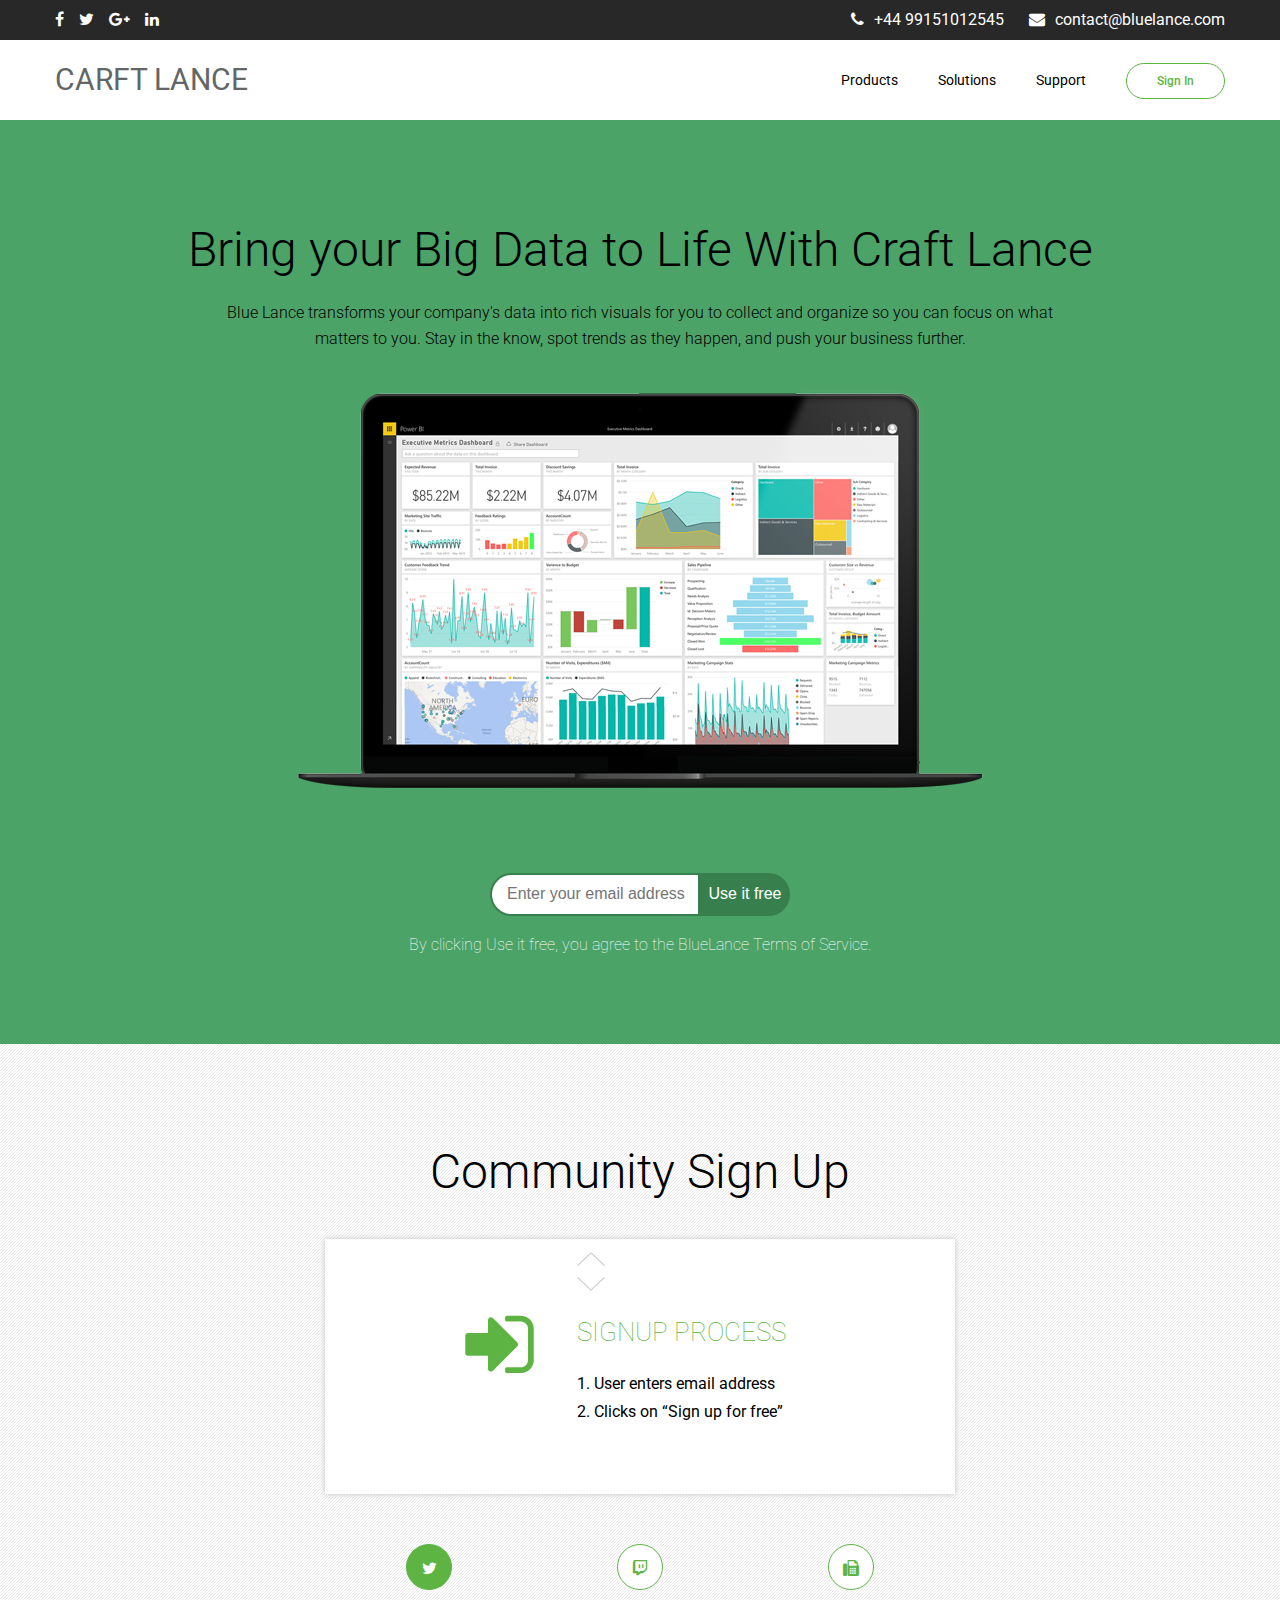
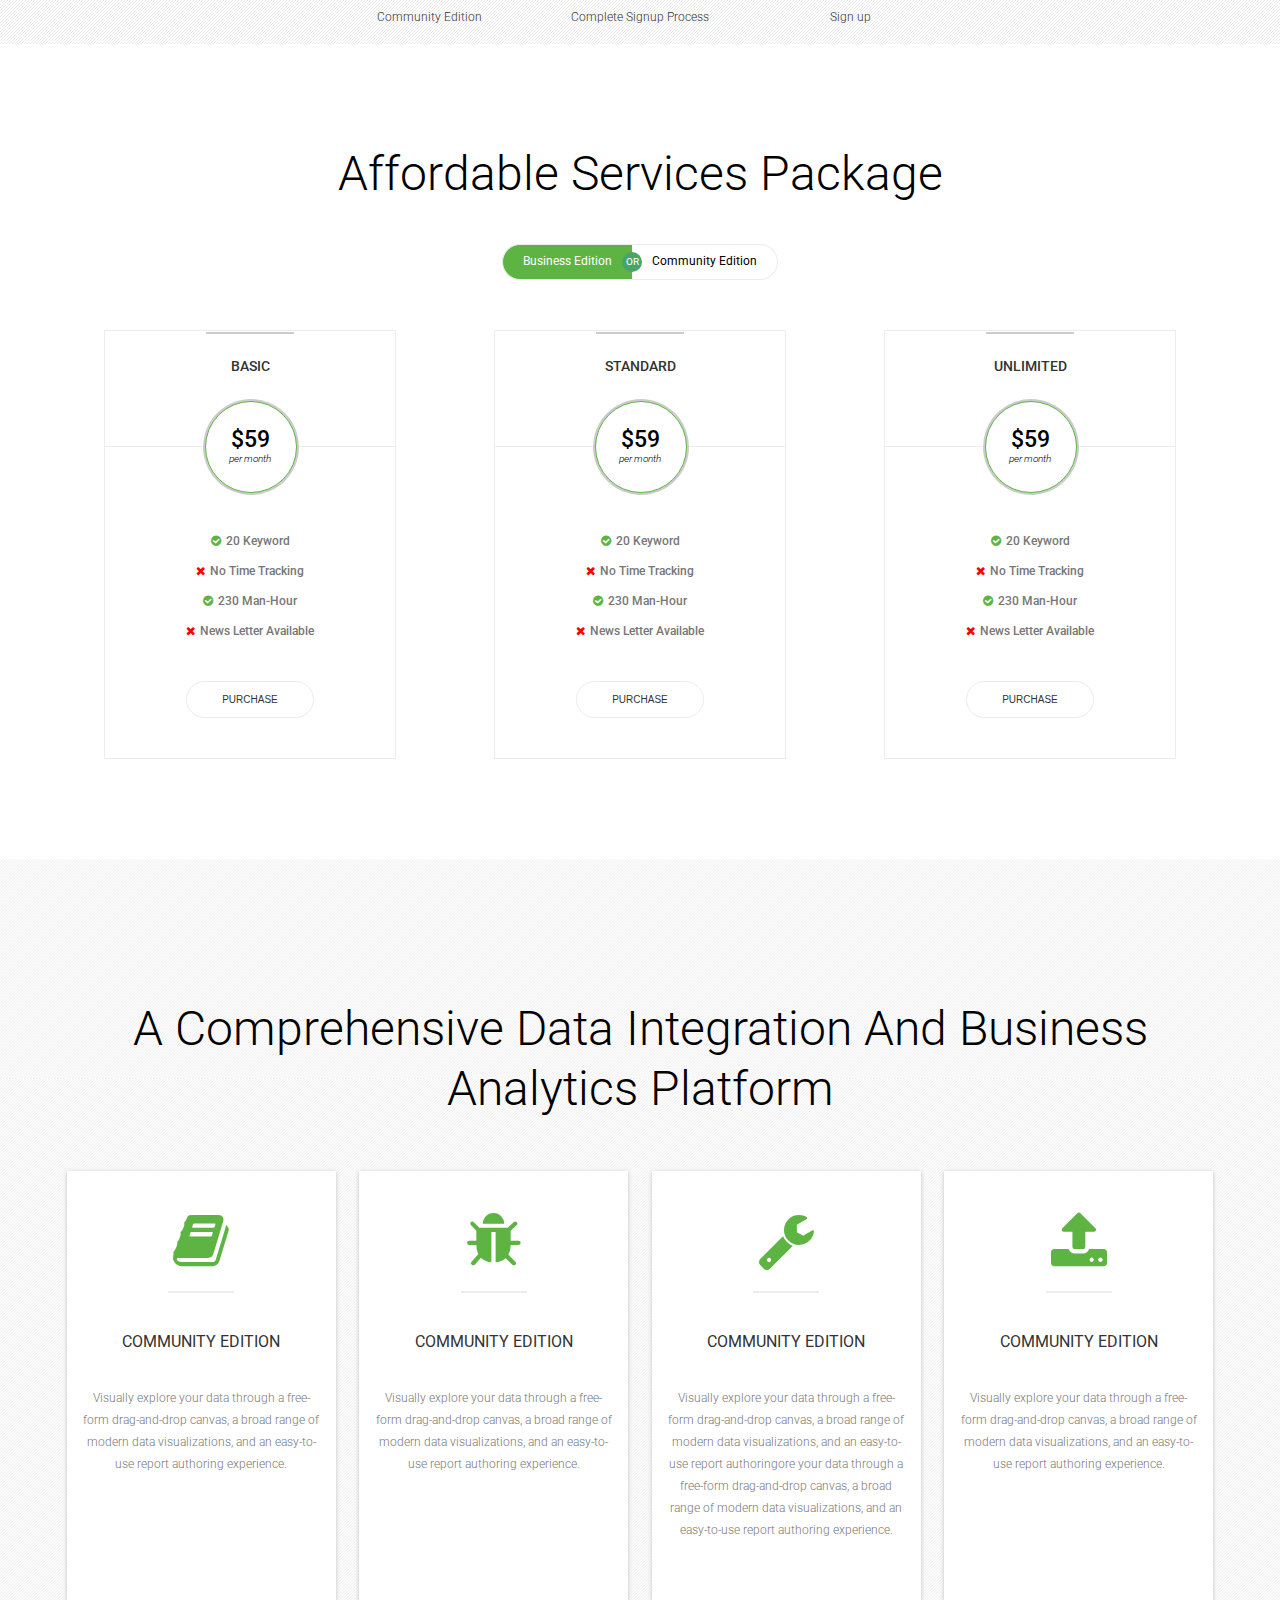
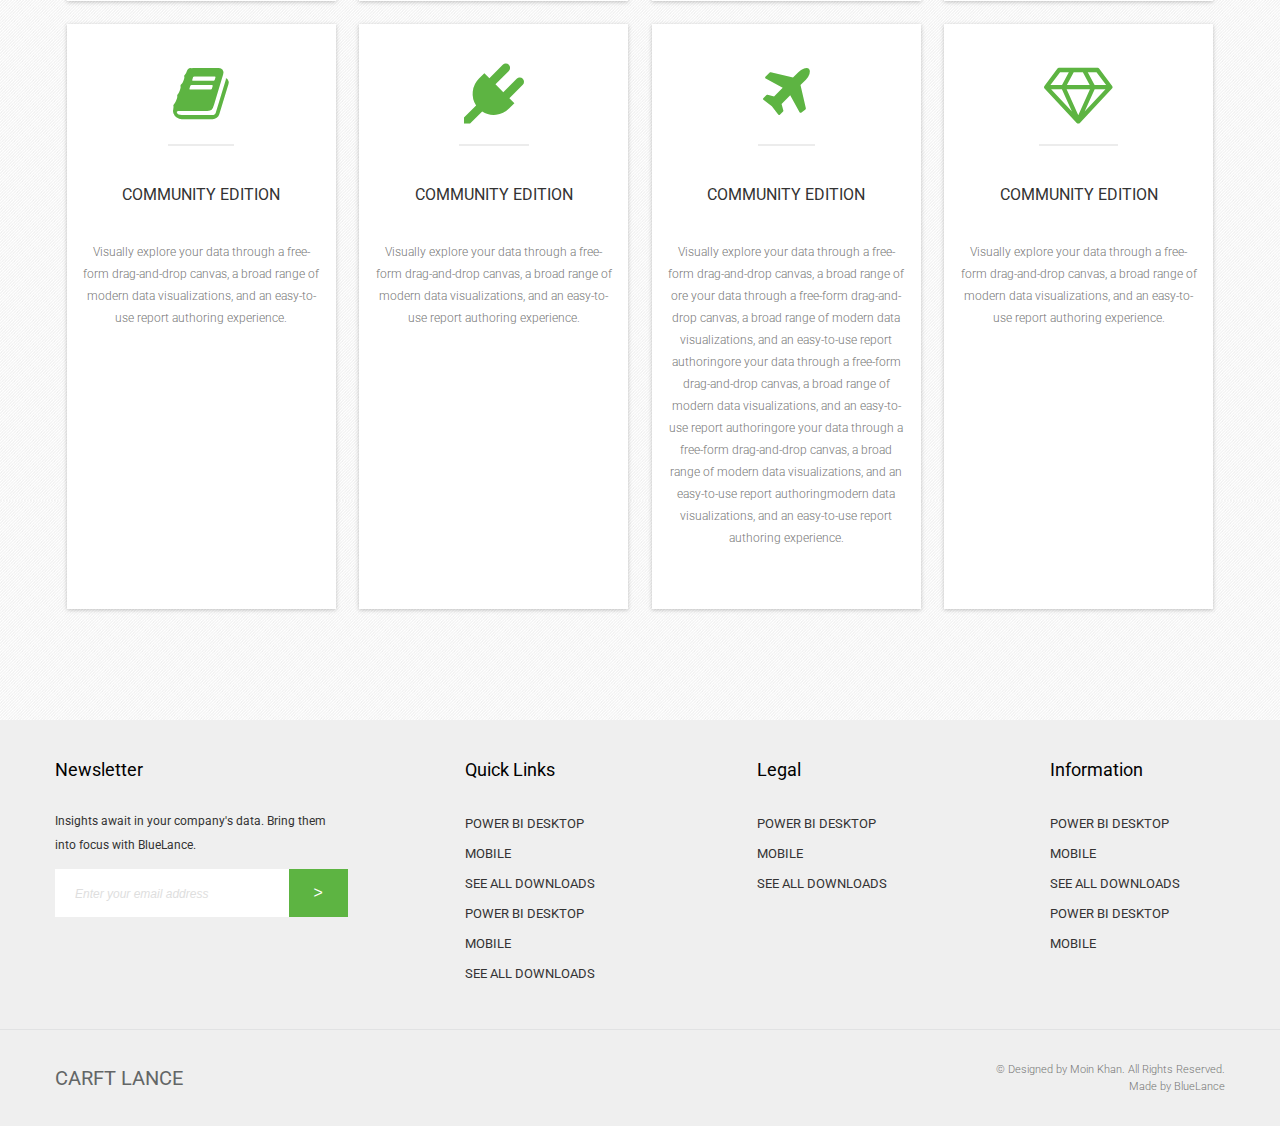
==== index.html @ 4d918917 "first upload" ====
<!DOCTYPE html>
<html lang="en">
<head>
    <meta charset="UTF-8">
    <title>Solar System</title>
    <link href="https://fonts.googleapis.com/css?family=Roboto:100,100i,300,300i,400,500" rel="stylesheet">
    <link rel="stylesheet" href="css/font-awesome.css">
    <link rel="stylesheet" href="css/style.css">
</head>
<body>
<header class="main-header">
    <div class="container">
        <div class="contacts">
            <ul class="social-list">
                <li><a href="#"><i class="fa fa-facebook"></i></a></li>
                <li><a href="#"><i class="fa fa-twitter"></i></a></li>
                <li><a href="#"><i class="fa fa-google-plus"></i></a></li>
                <li><a href="#"><i class="fa fa-linkedin"></i></a></li>
            </ul>
            <ul class="contacts-list">
                <li><a href="#"><i class="fa fa-phone"></i>+44 99151012545</a></li>
                <li><a href="#"><i class="fa fa-envelope"></i>contact@bluelance.com</a></li>
            </ul>
        </div>
    </div>
</header>
<nav class="main-nav cf">
    <div class="container">
        <a href="#" class="logo">carft lance</a>
        <ul class="nav-list">
            <li><a href="#">products</a></li>
            <li><a href="#">solutions</a></li>
            <li><a href="#">support</a></li>
            <li><a href="#" class="sign-link">Sign In</a></li>
        </ul>

    </div>
</nav>
<section class="s-banner">
    <h1 class="main-title">Bring your Big Data to Life With Craft Lance</h1>
    <p class="subt">Blue Lance transforms your company's data into rich
        visuals for you to collect and organize so you can focus on what
        matters to you. Stay in the know, spot trends as they happen, and
        push your business further.</p>
    <div class="banner">
        <img src="img/banner.png" alt="banner">
    </div>
    <form action="" class="cta-form">
        <input type="text" id="cta-input" placeholder="Enter your email address">
       <!-- <label for="cta-input">email</label>-->
        <input type="submit" value="Use it free">
    </form>
    <p class="terms">By clicking Use it free, you agree to the  BlueLance Terms of Service.</p>
</section>
<section class="s-community">
    <h2 class="title">Community Sign Up</h2>
    <div class="slider">
        <button class="arrow arrow-up"></button>
        <button class="arrow arrow-down"></button>
        <div class="slide active">
            <h3>Signup Process</h3>
            <ol>
                <li>User enters email address</li>
                <li>Clicks on “Sign up for free”</li>
            </ol>
        </div>
        <div class="slide">
            <h3>Signup </h3>
            <ol>
                <li>User enters email address</li>
                <li>Clicks on “Sign up for free”</li>
            </ol>
        </div>
        <div class="slide">
            <h3>Signup ASA</h3>
            <ol>
                <li>User enters email address</li>
                <li>Clicks on “Sign up for free”</li>
            </ol>
        </div>
    </div>
    <div class="indicator-group">
        <span class="indicator active-i">
            <i class="fa fa-twitter"></i>
            Community Edition
        </span>
        <span class="indicator">
            <i class="fa fa-twitch"></i>
            Complete Signup Process
        </span>
        <span class="indicator">
            <i class="fa fa-fax"></i>
            Sign up
        </span>
    </div>
</section>

<section class="s-services">
    <div class="container"><h2 class="title">affordable services package</h2>
        <form action="" class="radio-group">
            <input type="radio" name="radiogroup1" id="radio-b" checked>
            <label for="radio-b">business edition</label>
            <input type="radio" name="radiogroup1" id="radio-c">
            <label for="radio-c">community edition</label>
        </form>
        <ul class="services-list business-list list-checked">
            <li>
                <h3>BASIC</h3>
                <div class="price">
                    <span class="price-itself">$59<span>per month</span></span>
                </div>
                <ul class="plan-list">
                    <li class="green"><i class="fa fa-check-circle"></i>20 keyword</li>
                    <li class="red"><i class="fa fa-times"></i>no time tracking</li>
                    <li class="green"><i class="fa fa-check-circle"></i>230 man-hour</li>
                    <li class="red"><i class="fa fa-times"></i>news letter available</li>
                </ul>
                <button class="purchase-btn">purchase</button>
            </li>
            <li>
                <h3>standard</h3>
                <div class="price">
                    <span class="price-itself">$59<span>per month</span></span>
                </div>
                <ul class="plan-list">
                    <li class="green"><i class="fa fa-check-circle"></i>20 keyword</li>
                    <li class="red"><i class="fa fa-times"></i>no time tracking</li>
                    <li class="green"><i class="fa fa-check-circle"></i>230 man-hour</li>
                    <li class="red"><i class="fa fa-times"></i>news letter available</li>
                </ul>
                <button class="purchase-btn">purchase</button>
            </li>
            <li>
                <h3>unlimited</h3>
                <div class="price">
                    <span class="price-itself">$59<span>per month</span></span>
                </div>
                <ul class="plan-list">
                    <li class="green"><i class="fa fa-check-circle"></i>20 keyword</li>
                    <li class="red"><i class="fa fa-times"></i>no time tracking</li>
                    <li class="green"><i class="fa fa-check-circle"></i>230 man-hour</li>
                    <li class="red"><i class="fa fa-times"></i>news letter available</li>
                </ul>
                <button class="purchase-btn">purchase</button>
            </li>
        </ul>
        <ul class="services-list community-list">
            <li>
                <h3>BASIC</h3>
                <div class="price">
                    <span class="price-itself">$19<span>per month</span></span>
                </div>
                <ul class="plan-list">
                    <li class="green"><i class="fa fa-check-circle"></i>20 keyword</li>
                    <li class="red"><i class="fa fa-times"></i>no time tracking</li>
                    <li class="green"><i class="fa fa-check-circle"></i>230 man-hour</li>
                    <li class="red"><i class="fa fa-times"></i>news letter available</li>
                </ul>
                <button class="purchase-btn">purchase</button>
            </li>
            <li>
                <h3>standard</h3>
                <div class="price">
                    <span class="price-itself">$19<span>per month</span></span>
                </div>
                <ul class="plan-list">
                    <li class="green"><i class="fa fa-check-circle"></i>20 keyword</li>
                    <li class="red"><i class="fa fa-times"></i>no time tracking</li>
                    <li class="green"><i class="fa fa-check-circle"></i>230 man-hour</li>
                    <li class="red"><i class="fa fa-times"></i>news letter available</li>
                </ul>
                <button class="purchase-btn">purchase</button>
            </li>
            <li>
                <h3>unlimited</h3>
                <div class="price">
                    <span class="price-itself">$19<span>per month</span></span>
                </div>
                <ul class="plan-list">
                    <li class="green"><i class="fa fa-check-circle"></i>20 keyword</li>
                    <li class="red"><i class="fa fa-times"></i>no time tracking</li>
                    <li class="green"><i class="fa fa-check-circle"></i>230 man-hour</li>
                    <li class="red"><i class="fa fa-times"></i>news letter available</li>
                </ul>
                <button class="purchase-btn">purchase</button>
            </li>
        </ul>
    </div>
</section>

<section class="s-analytics">
    <div class="container cf">
        <h2 class="title">A Comprehensive Data Integration and
            Business Analytics Platform</h2>
        <ul class="analitycs-list">
            <li class="col-3">
                <i class="fa fa-book"></i>
                <h3>Community Edition</h3>
                <p>Visually explore your data through a free-form drag-and-drop
                    canvas, a broad range of modern data visualizations, and an
                    easy-to-use report authoring experience.</p>
            </li>
            <li class="col-3">
                <i class="fa fa-bug"></i>
                <h3>Community Edition</h3>
                <p>Visually explore your data through a free-form drag-and-drop
                    canvas, a broad range of modern data visualizations, and an
                    easy-to-use report authoring experience.</p>
            </li>
            <li class="col-3">
                <i class="fa fa-wrench"></i>
                <h3>Community Edition</h3>
                <p>Visually explore your data through a free-form drag-and-drop
                    canvas, a broad range of modern data visualizations, and an
                    easy-to-use report authoringore your data through a free-form drag-and-drop
                    canvas, a broad range of modern data visualizations, and an
                    easy-to-use report authoring experience.</p>
            </li>
            <li class="col-3">
                <i class="fa fa-upload"></i>
                <h3>Community Edition</h3>
                <p>Visually explore your data through a free-form drag-and-drop
                    canvas, a broad range of modern data visualizations, and an
                    easy-to-use report authoring experience.</p>
            </li>
            <li class="col-3">
                <i class="fa fa-book"></i>
                <h3>Community Edition</h3>
                <p>Visually explore your data through a free-form drag-and-drop
                    canvas, a broad range of modern data visualizations, and an
                    easy-to-use report authoring experience.</p>
            </li>
            <li class="col-3">
                <i class="fa fa-plug"></i>
                <h3>Community Edition</h3>
                <p>Visually explore your data through a free-form drag-and-drop
                    canvas, a broad range of modern data visualizations, and an
                    easy-to-use report authoring experience.</p>
            </li>
            <li class="col-3">
                <i class="fa fa-plane"></i>
                <h3>Community Edition</h3>
                <p>Visually explore your data through a free-form drag-and-drop
                    canvas, a broad range of ore your data through a free-form drag-and-drop
                    canvas, a broad range of modern data visualizations, and an
                    easy-to-use report authoringore your data through a free-form drag-and-drop
                    canvas, a broad range of modern data visualizations, and an
                    easy-to-use report authoringore your data through a free-form drag-and-drop
                    canvas, a broad range of modern data visualizations, and an
                    easy-to-use report authoringmodern data visualizations, and an
                    easy-to-use report authoring experience.</p>
            </li>
            <li class="col-3">
                <i class="fa fa-diamond"></i>
                <h3>Community Edition</h3>
                <p>Visually explore your data through a free-form drag-and-drop
                    canvas, a broad range of modern data visualizations, and an
                    easy-to-use report authoring experience.</p>
            </li>
        </ul>
    </div>
</section>
<section class="main-footer">
    <div class="container cf">
        <div class="flex-wrapper">
            <div class="footer-col form-col">
                <h3>Newsletter</h3>
                <p>Insights await in your company's data.
                    Bring them into focus with BlueLance.</p>
                <form action="" class="cta-form-footer">
                    <input type="email" id="cta-input-footer" placeholder="Enter your email address">
                    <!-- <label for="cta-input-footer">email</label>-->
                    <input type="submit" value=">">
                    <!-- <label for="cta-input-footer">fa fa-angle-right</label>-->

                </form>
            </div>
            <div class="footer-col col-15">
                <h3>Quick Links</h3>
                <ul class="links-list">
                    <li><a href=#">POWER BI DESKTOp</a></li>
                    <li><a href=#"> MOBILE</a></li>
                    <li><a href=#">SEE ALL DOWNLOADS</a></li>
                    <li><a href=#">POWER BI DESKTOP</a></li>
                    <li><a href=#">MOBILE</a></li>
                    <li><a href=#">SEE ALL DOWNLOADS</a></li>
                </ul>
            </div>
            <div class="footer-col col-15">
                <h3>Legal</h3>
                <ul class="links-list">
                    <li><a href=#">POWER BI DESKTOp</a></li>
                    <li><a href=#"> MOBILE</a></li>
                    <li><a href=#">SEE ALL DOWNLOADS</a></li>
                </ul>
            </div>
            <div class="footer-col col-15">
                <h3>information</h3>
                <ul class="links-list">
                    <li><a href=#">POWER BI DESKTOp</a></li>
                    <li><a href=#"> MOBILE</a></li>
                    <li><a href=#">SEE ALL DOWNLOADS</a></li>
                    <li><a href=#">POWER BI DESKTOP</a></li>
                    <li><a href=#">MOBILE</a></li>
                </ul>
            </div>
        </div>
    </div>
</section>
<hr>
<footer class="copyright">
    <div class="container cf">
        <div class="flex-wrapper">
            <a href="" class="logo">CARFT LANCE</a>
            <p class="copy">
                &copy; Designed by Moin Khan. All Rights Reserved.
                <span>Made by BlueLance</span>
            </p></div>
    </div>
</footer>
<script
        src="https://code.jquery.com/jquery-2.2.4.min.js"
        integrity="sha256-BbhdlvQf/xTY9gja0Dq3HiwQF8LaCRTXxZKRutelT44="
        crossorigin="anonymous"></script>
<script>
    $('.arrow-down').click(function(){
        var k = $('.active');
        var ind = $('.active-i');
        if (k.next().length) {
            k.removeClass('active').next().addClass('active');
            ind.removeClass('active-i').next().addClass('active-i');
        } else {
            k.removeClass('active');
            ind.removeClass('active-i');
            $('.slide').first().addClass('active');
            $('.indicator').first().addClass('active-i');
        }
    });
    $('.arrow-up').click(function(){
        var k = $('.active');
        var s = $('.slide');
        var ind = $('.active-i');
        if (k.prev('.slide').length) {
            k.removeClass('active');
            k.prev().addClass('active');
            ind.removeClass('active-i').prev().addClass('active-i');
        } else {
            k.removeClass('active');
            s.last().addClass('active');
            ind.removeClass('active-i');
            $('.indicator').last().addClass('active-i');
        }
    });

    $('.radio-group').on('change',function(){
        if ($("#radio-b").is(":checked")) {
            $(".business-list").addClass('list-checked');
            $(".community-list").removeClass('list-checked');
        } else if ($("#radio-c").is(":checked")){
            $(".community-list").addClass('list-checked');
            $(".business-list").removeClass('list-checked');
        } else {

        }
    });
    var isFlexSupported = CSS.supports('display', 'flex');
    if (isFlexSupported != true) {
        $('.col-3').addClass('equal-column');
    }

</script>

<script>
    var currentTallest = 0;
    var currentRowStart = 0;
    var rowDivs = new Array();

    function setConformingHeight(el, newHeight) {
        // set the height to something new, but remember the original height in case things change
        el.data("originalHeight", (el.data("originalHeight") == undefined) ? (el.height()) : (el.data("originalHeight")));
        el.height(newHeight);
    }

    function getOriginalHeight(el) {
        // if the height has changed, send the originalHeight
        return (el.data("originalHeight") == undefined) ? (el.height()) : (el.data("originalHeight"));
    }

    function columnConform() {

        // find the tallest DIV in the row, and set the heights of all of the DIVs to match it.
        $('.equal-column').each(function(index) {

            if(currentRowStart != $(this).position().top) {

                // we just came to a new row.  Set all the heights on the completed row
                for(currentDiv = 0 ; currentDiv < rowDivs.length ; currentDiv++) setConformingHeight(rowDivs[currentDiv], currentTallest);

                // set the variables for the new row
                rowDivs.length = 0; // empty the array
                currentRowStart = $(this).position().top;
                currentTallest = getOriginalHeight($(this));
                rowDivs.push($(this));

            } else {

                // another div on the current row.  Add it to the list and check if it's taller
                rowDivs.push($(this));
                currentTallest = (currentTallest < getOriginalHeight($(this))) ? (getOriginalHeight($(this))) : (currentTallest);

            }
            // do the last row
            for(currentDiv = 0 ; currentDiv < rowDivs.length ; currentDiv++) setConformingHeight(rowDivs[currentDiv], currentTallest);

        });

    }

    $(window).resize(function() {
        columnConform();
    });

    $(document).ready(function() {
        columnConform();
    });
</script>
</body>
</html>
---- css/style.css ----
/*! normalize.css v5.0.0 | MIT License | github.com/necolas/normalize.css */
/**
 * 1. Change the default font family in all browsers (opinionated).
 * 2. Correct the line height in all browsers.
 * 3. Prevent adjustments of font size after orientation changes in
 *    IE on Windows Phone and in iOS.
 */
/* Document
   ========================================================================== */
html {
  font-family: sans-serif;
  /* 1 */
  line-height: 1.15;
  /* 2 */
  -ms-text-size-adjust: 100%;
  /* 3 */
  -webkit-text-size-adjust: 100%;
  /* 3 */
}

/* Sections
   ========================================================================== */
/**
 * Remove the margin in all browsers (opinionated).
 */
body {
  margin: 0;
}

/**
 * Add the correct display in IE 9-.
 */
article,
aside,
footer,
header,
nav,
section {
  display: block;
}

/**
 * Correct the font size and margin on `h1` elements within `section` and
 * `article` contexts in Chrome, Firefox, and Safari.
 */
h1 {
  font-size: 2em;
  margin: 0.67em 0;
}

/* Grouping content
   ========================================================================== */
/**
 * Add the correct display in IE 9-.
 * 1. Add the correct display in IE.
 */
figcaption,
figure,
main {
  /* 1 */
  display: block;
}

/**
 * Add the correct margin in IE 8.
 */
figure {
  margin: 1em 40px;
}

/**
 * 1. Add the correct box sizing in Firefox.
 * 2. Show the overflow in Edge and IE.
 */
hr {
  box-sizing: content-box;
  /* 1 */
  height: 0;
  /* 1 */
  overflow: visible;
  /* 2 */
}

/**
 * 1. Correct the inheritance and scaling of font size in all browsers.
 * 2. Correct the odd `em` font sizing in all browsers.
 */
pre {
  font-family: monospace, monospace;
  /* 1 */
  font-size: 1em;
  /* 2 */
}

/* Text-level semantics
   ========================================================================== */
/**
 * 1. Remove the gray background on active links in IE 10.
 * 2. Remove gaps in links underline in iOS 8+ and Safari 8+.
 */
a {
  background-color: transparent;
  /* 1 */
  -webkit-text-decoration-skip: objects;
  /* 2 */
}

/**
 * Remove the outline on focused links when they are also active or hovered
 * in all browsers (opinionated).
 */
a:active,
a:hover {
  outline-width: 0;
}

/**
 * 1. Remove the bottom border in Firefox 39-.
 * 2. Add the correct text decoration in Chrome, Edge, IE, Opera, and Safari.
 */
abbr[title] {
  border-bottom: none;
  /* 1 */
  text-decoration: underline;
  /* 2 */
  text-decoration: underline dotted;
  /* 2 */
}

/**
 * Prevent the duplicate application of `bolder` by the next rule in Safari 6.
 */
b,
strong {
  font-weight: inherit;
}

/**
 * Add the correct font weight in Chrome, Edge, and Safari.
 */
b,
strong {
  font-weight: bolder;
}

/**
 * 1. Correct the inheritance and scaling of font size in all browsers.
 * 2. Correct the odd `em` font sizing in all browsers.
 */
code,
kbd,
samp {
  font-family: monospace, monospace;
  /* 1 */
  font-size: 1em;
  /* 2 */
}

/**
 * Add the correct font style in Android 4.3-.
 */
dfn {
  font-style: italic;
}

/**
 * Add the correct background and color in IE 9-.
 */
mark {
  background-color: #ff0;
  color: #000;
}

/**
 * Add the correct font size in all browsers.
 */
small {
  font-size: 80%;
}

/**
 * Prevent `sub` and `sup` elements from affecting the line height in
 * all browsers.
 */
sub,
sup {
  font-size: 75%;
  line-height: 0;
  position: relative;
  vertical-align: baseline;
}

sub {
  bottom: -0.25em;
}

sup {
  top: -0.5em;
}

/* Embedded content
   ========================================================================== */
/**
 * Add the correct display in IE 9-.
 */
audio,
video {
  display: inline-block;
}

/**
 * Add the correct display in iOS 4-7.
 */
audio:not([controls]) {
  display: none;
  height: 0;
}

/**
 * Remove the border on images inside links in IE 10-.
 */
img {
  border-style: none;
}

/**
 * Hide the overflow in IE.
 */
svg:not(:root) {
  overflow: hidden;
}

/* Forms
   ========================================================================== */
/**
 * 1. Change the font styles in all browsers (opinionated).
 * 2. Remove the margin in Firefox and Safari.
 */
button,
input,
optgroup,
select,
textarea {
  font-family: sans-serif;
  /* 1 */
  font-size: 100%;
  /* 1 */
  line-height: 1.15;
  /* 1 */
  margin: 0;
  /* 2 */
}

/**
 * Show the overflow in IE.
 * 1. Show the overflow in Edge.
 */
button,
input {
  /* 1 */
  overflow: visible;
}

/**
 * Remove the inheritance of text transform in Edge, Firefox, and IE.
 * 1. Remove the inheritance of text transform in Firefox.
 */
button,
select {
  /* 1 */
  text-transform: none;
}

/**
 * 1. Prevent a WebKit bug where (2) destroys native `audio` and `video`
 *    controls in Android 4.
 * 2. Correct the inability to style clickable types in iOS and Safari.
 */
button,
html [type="button"],
[type="reset"],
[type="submit"] {
  -webkit-appearance: button;
  /* 2 */
}

/**
 * Remove the inner border and padding in Firefox.
 */
button::-moz-focus-inner,
[type="button"]::-moz-focus-inner,
[type="reset"]::-moz-focus-inner,
[type="submit"]::-moz-focus-inner {
  border-style: none;
  padding: 0;
}

/**
 * Restore the focus styles unset by the previous rule.
 */
button:-moz-focusring,
[type="button"]:-moz-focusring,
[type="reset"]:-moz-focusring,
[type="submit"]:-moz-focusring {
  outline: 1px dotted ButtonText;
}

/**
 * Change the border, margin, and padding in all browsers (opinionated).
 */
fieldset {
  border: 1px solid #c0c0c0;
  margin: 0 2px;
  padding: 0.35em 0.625em 0.75em;
}

/**
 * 1. Correct the text wrapping in Edge and IE.
 * 2. Correct the color inheritance from `fieldset` elements in IE.
 * 3. Remove the padding so developers are not caught out when they zero out
 *    `fieldset` elements in all browsers.
 */
legend {
  box-sizing: border-box;
  /* 1 */
  color: inherit;
  /* 2 */
  display: table;
  /* 1 */
  max-width: 100%;
  /* 1 */
  padding: 0;
  /* 3 */
  white-space: normal;
  /* 1 */
}

/**
 * 1. Add the correct display in IE 9-.
 * 2. Add the correct vertical alignment in Chrome, Firefox, and Opera.
 */
progress {
  display: inline-block;
  /* 1 */
  vertical-align: baseline;
  /* 2 */
}

/**
 * Remove the default vertical scrollbar in IE.
 */
textarea {
  overflow: auto;
}

/**
 * 1. Add the correct box sizing in IE 10-.
 * 2. Remove the padding in IE 10-.
 */
[type="checkbox"],
[type="radio"] {
  box-sizing: border-box;
  /* 1 */
  padding: 0;
  /* 2 */
}

/**
 * Correct the cursor style of increment and decrement buttons in Chrome.
 */
[type="number"]::-webkit-inner-spin-button,
[type="number"]::-webkit-outer-spin-button {
  height: auto;
}

/**
 * 1. Correct the odd appearance in Chrome and Safari.
 * 2. Correct the outline style in Safari.
 */
[type="search"] {
  -webkit-appearance: textfield;
  /* 1 */
  outline-offset: -2px;
  /* 2 */
}

/**
 * Remove the inner padding and cancel buttons in Chrome and Safari on macOS.
 */
[type="search"]::-webkit-search-cancel-button,
[type="search"]::-webkit-search-decoration {
  -webkit-appearance: none;
}

/**
 * 1. Correct the inability to style clickable types in iOS and Safari.
 * 2. Change font properties to `inherit` in Safari.
 */
::-webkit-file-upload-button {
  -webkit-appearance: button;
  /* 1 */
  font: inherit;
  /* 2 */
}

/* Interactive
   ========================================================================== */
/*
 * Add the correct display in IE 9-.
 * 1. Add the correct display in Edge, IE, and Firefox.
 */
details,
menu {
  display: block;
}

/*
 * Add the correct display in all browsers.
 */
summary {
  display: list-item;
}

/* Scripting
   ========================================================================== */
/**
 * Add the correct display in IE 9-.
 */
canvas {
  display: inline-block;
}

/**
 * Add the correct display in IE.
 */
template {
  display: none;
}

/* Hidden
   ========================================================================== */
/**
 * Add the correct display in IE 10-.
 */
[hidden] {
  display: none;
}

* {
  box-sizing: border-box;
  font-family: 'Roboto', sans-serif;
}

a {
  text-decoration: none;
  color: inherit;
}

ul, li {
  margin: 0;
  padding: 0;
  list-style: none;
}

.cf:before, .cf:after {
  display: table;
  content: '';
}

.cf:after {
  clear: both;
}

.container {
  max-width: 1170px;
  margin: 0 auto;
}

@media (max-width: 1170px) {
  .container {
    padding-left: 20px;
    padding-right: 20px;
  }
}

@media (max-width: 1024px) {
  .container {
    padding-left: 20px;
    padding-right: 20px;
    max-width: 768px;
  }
}

/*HEADER*/
.main-header {
  height: 40px;
  background-color: #282828;
  color: #fff;
}

.main-header .social-list {
  float: left;
}

.main-header .contacts-list {
  float: right;
}

.main-header .contacts-list i {
  margin: 0 10px;
}

.main-header ul li {
  float: left;
  line-height: 40px;
  margin-right: 15px;
}

.main-header ul li:last-child {
  margin-right: 0;
}

@supports (display: flex) {
  .main-header .contacts {
    display: flex;
    justify-content: space-between;
  }
  .main-header .social-list, .main-header .contacts-list {
    float: none;
    display: flex;
    justify-content: space-between;
  }
  .main-header .social-list li, .main-header .contacts-list li {
    float: none;
  }
}

/*NAV*/
.main-nav {
  height: 80px;
  background-color: #fff;
  color: #000;
}

.main-nav .logo {
  float: left;
  line-height: 80px;
  text-transform: uppercase;
  color: #636666;
  font-size: 30px;
  font-weight: 400;
}

.main-nav .nav-list {
  float: right;
}

.main-nav .nav-list li {
  float: left;
  line-height: 80px;
  margin-right: 40px;
  text-transform: capitalize;
  font-size: 14px;
}

.main-nav .nav-list li:last-child {
  margin-right: 0;
}

.main-nav .sign-link {
  border: 1px solid #5db442;
  padding: 10px 30px;
  border-radius: 50px;
  font-weight: 500;
  color: #5db442;
  font-size: 12px;
}

@supports (display: flex) {
  .main-nav .container {
    display: flex;
    justify-content: space-between;
  }
  .main-nav .nav-list {
    float: none;
    display: flex;
    justify-content: space-between;
  }
  .main-nav .nav-list li {
    float: none;
  }
}

/*BANNER*/
.s-banner {
  background-color: #4ca368;
  text-align: center;
  padding-bottom: 70px;
}

.s-banner .main-title {
  padding: 100px 130px 0;
  margin-top: 0;
  margin-bottom: 20px;
  font-size: 48px;
  font-weight: 300;
  line-height: 60px;
}

.s-banner .subt {
  padding: 0 200px;
  font-size: 16px;
  font-weight: 300;
  line-height: 26px;
  margin-top: 0;
  margin-bottom: 35px;
}

.s-banner .cta-form {
  width: 300px;
  margin: 0 auto;
  display: block;
  margin-top: 80px;
}

.s-banner .cta-form input[type="text"] {
  width: 70%;
  border-top-left-radius: 50px;
  border-bottom-left-radius: 50px;
  border: 2px solid #37804e;
  padding: 10px 0 10px 15px;
  box-sizing: border-box;
  float: left;
  outline: 0;
}

.s-banner .cta-form input[type="submit"] {
  width: 30%;
  border-top-right-radius: 50px;
  border-bottom-right-radius: 50px;
  background-color: #37804e;
  color: #fff;
  padding: 10px 5px;
  border: 2px solid #37804e;
  cursor: pointer;
}

.s-banner .cta-form label {
  display: none;
}

.s-banner .terms {
  color: #fff;
  font-weight: 100;
  line-height: 26px;
}

/*COMMUNITY*/
.s-community {
  background: #eee url(../img/slider-bg.jpg);
  text-align: center;
}

.s-community .title {
  font-size: 48px;
  font-weight: 300;
  margin-top: 0;
  padding-top: 100px;
}

.s-community .slider {
  width: 630px;
  height: 255px;
  margin: 0 auto;
  box-shadow: 0 0 6px rgba(64, 64, 64, 0.3);
  background-color: #fff;
  position: relative;
  overflow: hidden;
}

.s-community .arrow {
  width: 28px;
  height: 14px;
  border: 0;
  cursor: pointer;
  position: absolute;
  left: 40%;
}

.s-community .arrow-up {
  background: transparent url(../img/arrow-up.png) center no-repeat;
  top: 5%;
}

.s-community .arrow-down {
  background: transparent url(../img/arrow-down.png) center no-repeat;
  top: 15%;
}

.s-community .slide {
  background: url(../img/slide-icon.png) 25% 15% no-repeat;
  position: absolute;
  width: 100%;
  height: 200px;
  bottom: -200px;
  text-align: left;
  opacity: 0;
  transition: 2s;
}

.s-community .slide.active {
  opacity: 1;
  bottom: 0;
}

.s-community .slide h3 {
  color: #5db442;
  font-size: 26px;
  font-weight: 100;
  line-height: 24px;
  text-transform: uppercase;
  margin-left: 40%;
}

.s-community .slide ol {
  margin-left: 40%;
  padding: 0;
}

.s-community .slide ol li {
  list-style: decimal;
  list-style-position: inside;
  line-height: 28px;
}

.s-community .indicator-group {
  width: 630px;
  margin: 0 auto;
}

.s-community .indicator-group .indicator {
  height: 100px;
  margin-top: 50px;
  color: #333;
  font-size: 12px;
  font-weight: 300;
  line-height: 24px;
  display: inline-block;
  width: 32.8%;
}

.s-community .indicator-group .indicator.active-i .fa {
  background-color: #5db442;
  color: #fff;
}

.s-community .indicator-group .indicator .fa {
  display: block;
  margin: 0 auto;
  width: 46px;
  height: 46px;
  line-height: 46px;
  color: #5db442;
  border: 1px solid #5db442;
  border-radius: 50%;
  margin-bottom: 15px;
  font-size: 16px;
  font-weight: 400;
  background-color: #fff;
}

/*SERVICES*/
.s-services {
  text-align: center;
  padding-bottom: 100px;
}

.s-services .title {
  font-size: 48px;
  font-weight: 300;
  line-height: 60px;
  margin: 0;
  text-transform: capitalize;
  padding: 100px 0 40px 0;
}

.s-services .radio-group {
  margin-bottom: 50px;
}

.s-services .radio-group input {
  display: none;
  position: absolute;
  clip: rect(0, 0, 0, 0);
  clip: rect(0 0 0 0);
}

.s-services .radio-group input:checked + label {
  background-color: #5db442;
  color: #fff;
}

.s-services .radio-group label {
  padding: 10px 20px;
  display: inline-block;
  font-size: 12px;
  font-weight: 400;
  text-transform: capitalize;
  border: 1px solid #ececec;
  transition: .4s;
}

.s-services .radio-group label[for="radio-b"] {
  border-top-left-radius: 50px;
  border-bottom-left-radius: 50px;
  margin-right: -4px;
  position: relative;
  border-right: 0;
}

.s-services .radio-group label[for="radio-b"]:after {
  content: 'OR';
  font-size: 10px;
  line-height: 20px;
  color: #fff;
  position: absolute;
  width: 20px;
  height: 20px;
  background-color: #4ca368;
  border-radius: 50%;
  right: -10px;
  top: calc(50% - 10px);
}

.s-services .radio-group label[for="radio-c"] {
  border-top-right-radius: 50px;
  border-bottom-right-radius: 50px;
  border-left: 0;
}

.s-services .services-list {
  display: none;
}

.s-services .services-list.list-checked {
  display: block;
}

@supports (display: flex) {
  .s-services .services-list {
    justify-content: space-around;
  }
  .s-services .services-list.list-checked {
    display: flex;
  }
}

.s-services .services-list > li {
  border: 1px solid #ececec;
  width: 25%;
  display: inline-block;
  position: relative;
}

.s-services .services-list > li + li {
  margin-left: 5%;
}

@supports (display: flex) {
  .s-services .services-list > li + li {
    margin: 0;
  }
}

.s-services .services-list > li:before {
  content: '';
  width: 30%;
  height: 2px;
  background-color: #ccc;
  position: absolute;
  top: 1px;
  left: 35%;
  transition: .3s;
}

.s-services .services-list > li:hover:before {
  background-color: #5db442;
}

.s-services .services-list h3 {
  color: #333;
  font-size: 14px;
  font-weight: 500;
  text-transform: uppercase;
  margin: 27px 0;
}

.s-services .services-list .price {
  height: 90px;
  margin: 0 auto;
  position: relative;
}

.s-services .services-list .price:before {
  content: "";
  width: 100%;
  height: 1px;
  background-color: #ececec;
  display: block;
  position: absolute;
  top: 50%;
}

.s-services .services-list .price:after {
  content: "";
  width: 90px;
  height: 90px;
  background-color: #fff;
  display: block;
  border: 1px solid #5db442;
  border-radius: 50%;
  position: absolute;
  top: calc(50% - 45px);
  left: calc(50% - 45px);
  z-index: 3;
  box-shadow: 0 0 0 2px #ccc;
}

.s-services .services-list .price .price-itself {
  font-size: 23px;
  font-weight: 500;
  text-align: center;
  position: absolute;
  width: 90px;
  top: calc(50% - 19px);
  left: calc(50% - 45px);
  z-index: 4;
}

.s-services .services-list .price .price-itself span {
  display: block;
  font-size: 10px;
  font-weight: 300;
  font-style: italic;
}

.s-services .services-list .purchase-btn {
  border: 1px solid #ececec;
  border-radius: 50px;
  color: #333;
  font-size: 10px;
  font-weight: 400;
  padding: 12px 35px;
  background-color: #fff;
  text-transform: uppercase;
  transition: .4s;
  cursor: pointer;
  margin-bottom: 40px;
}

.s-services .services-list > li:hover .purchase-btn {
  color: #fff;
  background-color: #5db442;
}

.s-services .plan-list {
  margin: 35px 0;
}

.s-services .plan-list li {
  color: #777;
  font-size: 12px;
  font-weight: 500;
  line-height: 30px;
  text-transform: capitalize;
}

.s-services .plan-list .fa-check-circle {
  color: #5db442;
}

.s-services .plan-list .fa-times {
  color: #f00;
}

.s-services .plan-list .fa {
  margin-right: 5px;
}

/*ANALYTICS*/
.s-analytics {
  text-align: center;
  background: #eee url(../img/analytics-bg.jpg) center;
  padding-bottom: 100px;
}

.s-analytics .title {
  font-size: 48px;
  font-weight: 300;
  line-height: 60px;
  text-transform: capitalize;
  padding-top: 100px;
}

@supports (display: flex) {
  .s-analytics .analitycs-list {
    display: flex;
    flex-wrap: wrap;
  }
}

.s-analytics .col-3 {
  box-shadow: 0 1px 4px rgba(64, 64, 64, 0.3);
  background-color: #fff;
  padding: 20px 16px;
  margin: 1%;
  width: 23%;
  transition: .2s;
  float: left;
}

@media (max-width: 1170px) {
  .s-analytics .col-3 {
    margin: 2%;
    width: 46%;
  }
}

.s-analytics .col-3:hover {
  background-color: #5db442;
  color: #fff;
}

.s-analytics .col-3:hover .fa, .s-analytics .col-3:hover h3, .s-analytics .col-3:hover p {
  color: #fff;
}

.s-analytics .col-3 .fa {
  color: #5db442;
  font-size: 60px;
  padding: 20px 5px;
  border-bottom: 2px solid #ececec;
  margin-bottom: 40px;
}

.s-analytics .col-3 h3 {
  font-size: 16px;
  font-weight: 400;
  text-transform: uppercase;
  margin: 0 0 36px 0;
  color: #333;
}

.s-analytics .col-3 p {
  font-size: 12px;
  font-weight: 300;
  line-height: 22px;
  margin-top: 0;
  margin-bottom: 40px;
  color: #777;
}

/*Top FOOTER*/
.main-footer {
  padding-top: 40px;
  background-color: #efefef;
  padding-bottom: 40px;
}

.main-footer .footer-col {
  float: left;
}

.main-footer .footer-col h3 {
  color: #010101;
  font-size: 18px;
  font-weight: 400;
  margin-bottom: 28px;
  margin-top: 0;
  text-transform: capitalize;
}

.main-footer .footer-col p {
  color: #333;
  font-size: 12px;
  line-height: 24px;
}

.main-footer .footer-col .cta-form-footer {
  width: 100%;
}

.main-footer .footer-col .cta-form-footer input {
  padding: 15px 20px;
  border: 0;
}

.main-footer .footer-col .cta-form-footer input::-webkit-input-placeholder {
  color: #dedede;
  font-size: 12px;
  font-weight: 100;
  font-style: italic;
}

.main-footer .footer-col .cta-form-footer input:-ms-input-placeholder {
  color: #dedede;
  font-size: 12px;
  font-weight: 100;
  font-style: italic;
}

.main-footer .footer-col .cta-form-footer input:-moz-placeholder {
  color: #dedede;
  font-size: 12px;
  font-weight: 100;
  font-style: italic;
}

.main-footer .footer-col .cta-form-footer input[type="email"] {
  width: 80%;
  float: left;
  background-color: #fff;
}

.main-footer .footer-col .cta-form-footer input[type="submit"] {
  width: 20%;
  background-color: #5db442;
  color: #fff;
  cursor: pointer;
}

@supports (display: flex) {
  .main-footer .flex-wrapper {
    display: flex;
    justify-content: space-around;
    flex-wrap: wrap;
  }
  .main-footer .flex-wrapper .footer-col {
    float: none;
  }
}

.main-footer .links-list li {
  color: #333;
  font-size: 13px;
  line-height: 30px;
  text-transform: uppercase;
}

.main-footer .links-list li a:hover {
  color: #aaa;
}

.main-footer .form-col {
  width: 25%;
}

.main-footer .col-15 {
  width: 15%;
  margin-left: 10%;
}

@media (max-width: 1024px) {
  .main-footer .form-col {
    width: 60%;
    margin: 0 20% 3%;
  }
  .main-footer .col-15 {
    width: 20%;
    margin: 2% 6.6%;
    line-height: 45px;
  }
}

hr {
  background-color: #e1e2e3;
  height: 1px;
  border: 0;
  margin: 0;
}

/*Bottom FOOTER*/
.copyright {
  background-color: #efefef;
  padding: 20px 0;
}

.copyright .copy {
  color: #777;
  font-size: 11px;
  font-weight: 300;
  line-height: 17px;
  text-align: right;
  float: right;
}

.copyright .copy span {
  display: block;
}

.copyright .logo {
  color: #636666;
  font-size: 20px;
  font-weight: 400;
  float: left;
  line-height: 56px;
}

@supports (display: flex) {
  .copyright .flex-wrapper {
    display: flex;
    justify-content: space-between;
    align-items: center;
  }
  .copyright .flex-wrapper .copy, .copyright .flex-wrapper .logo {
    float: none;
  }
}
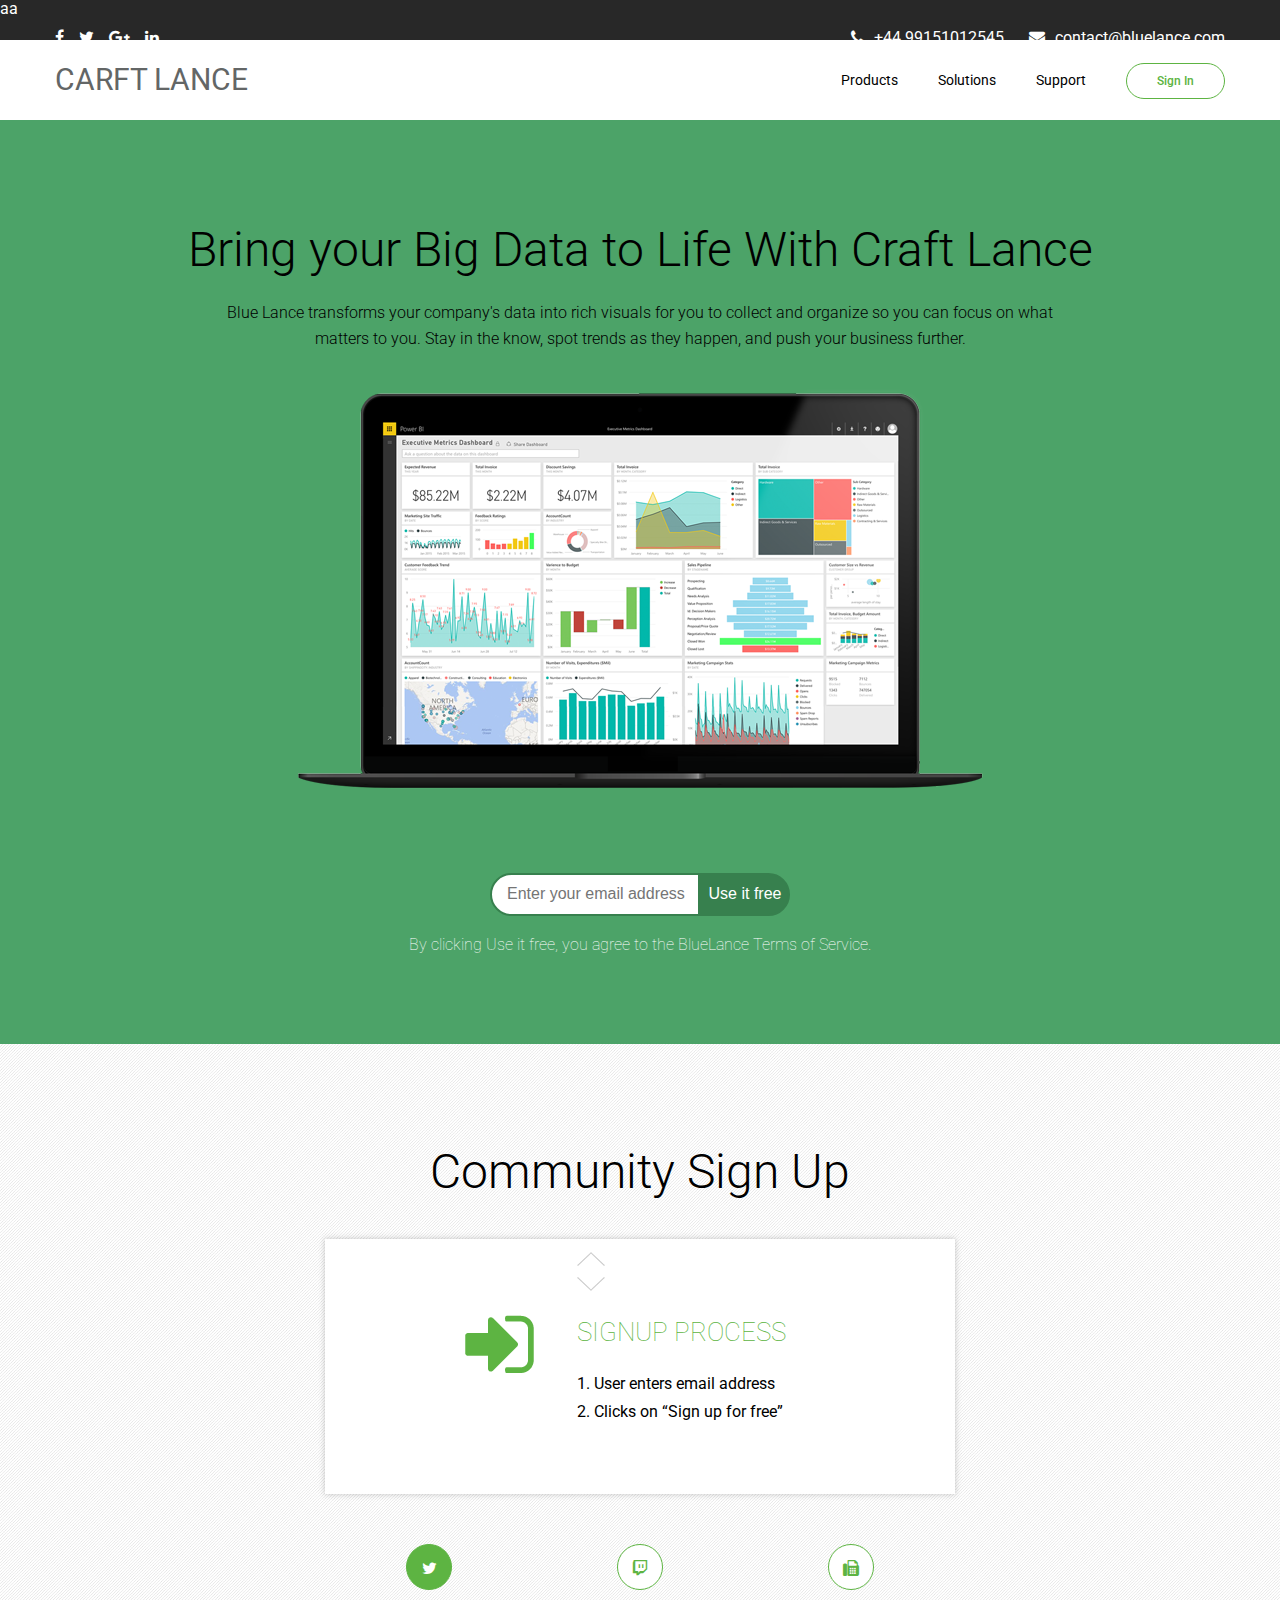
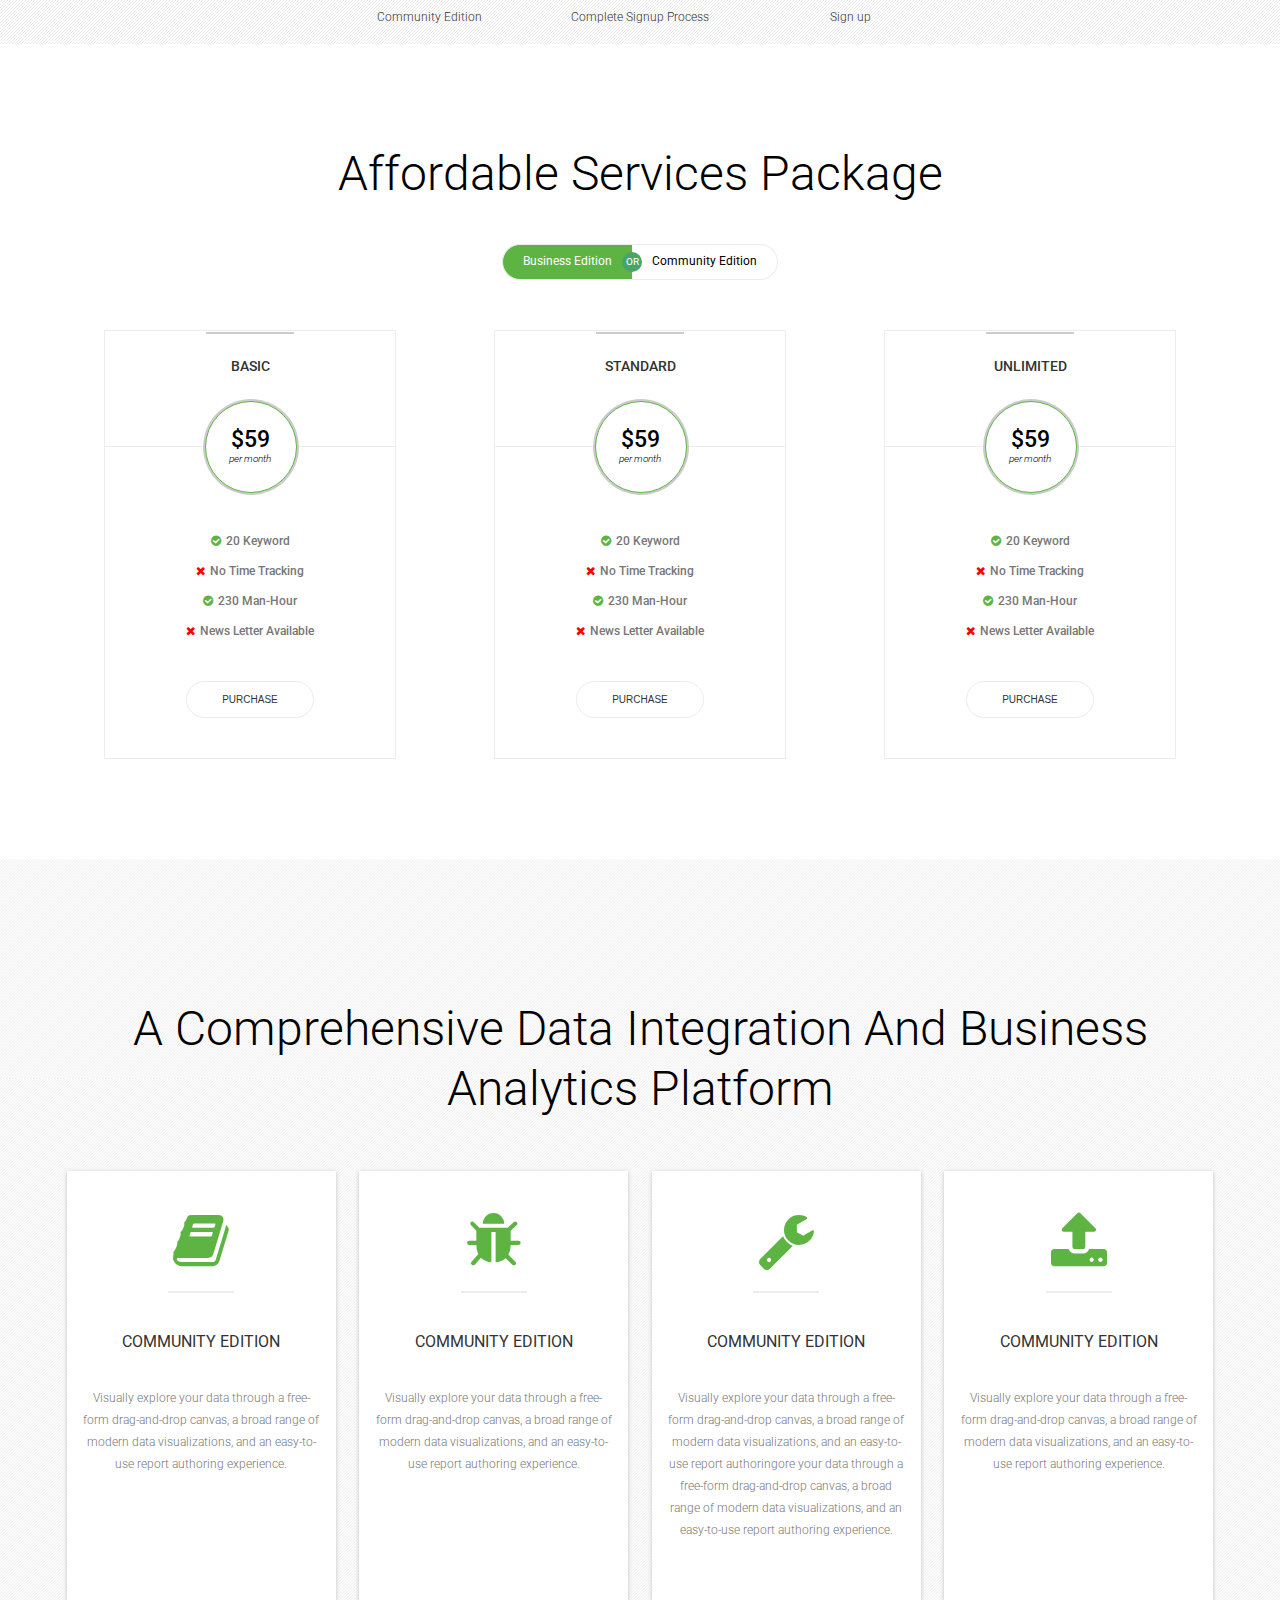
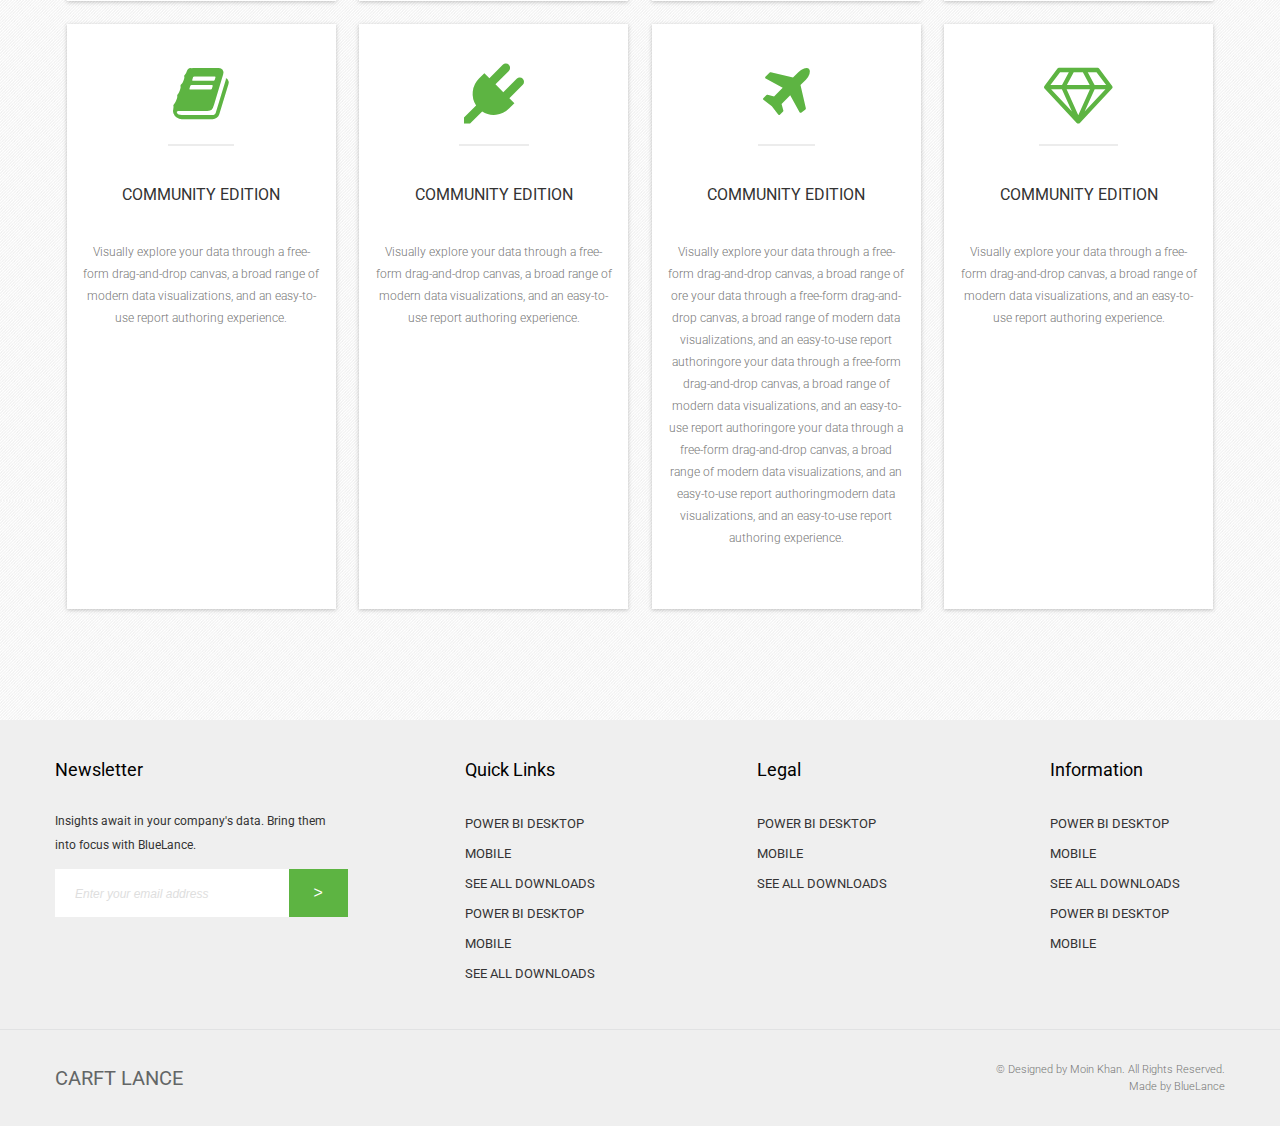
==== commit e84f7296: "test" ====
--- a/index.html
+++ b/index.html
@@ -9,6 +9,7 @@
 </head>
 <body>
 <header class="main-header">
+aa
     <div class="container">
         <div class="contacts">
             <ul class="social-list">
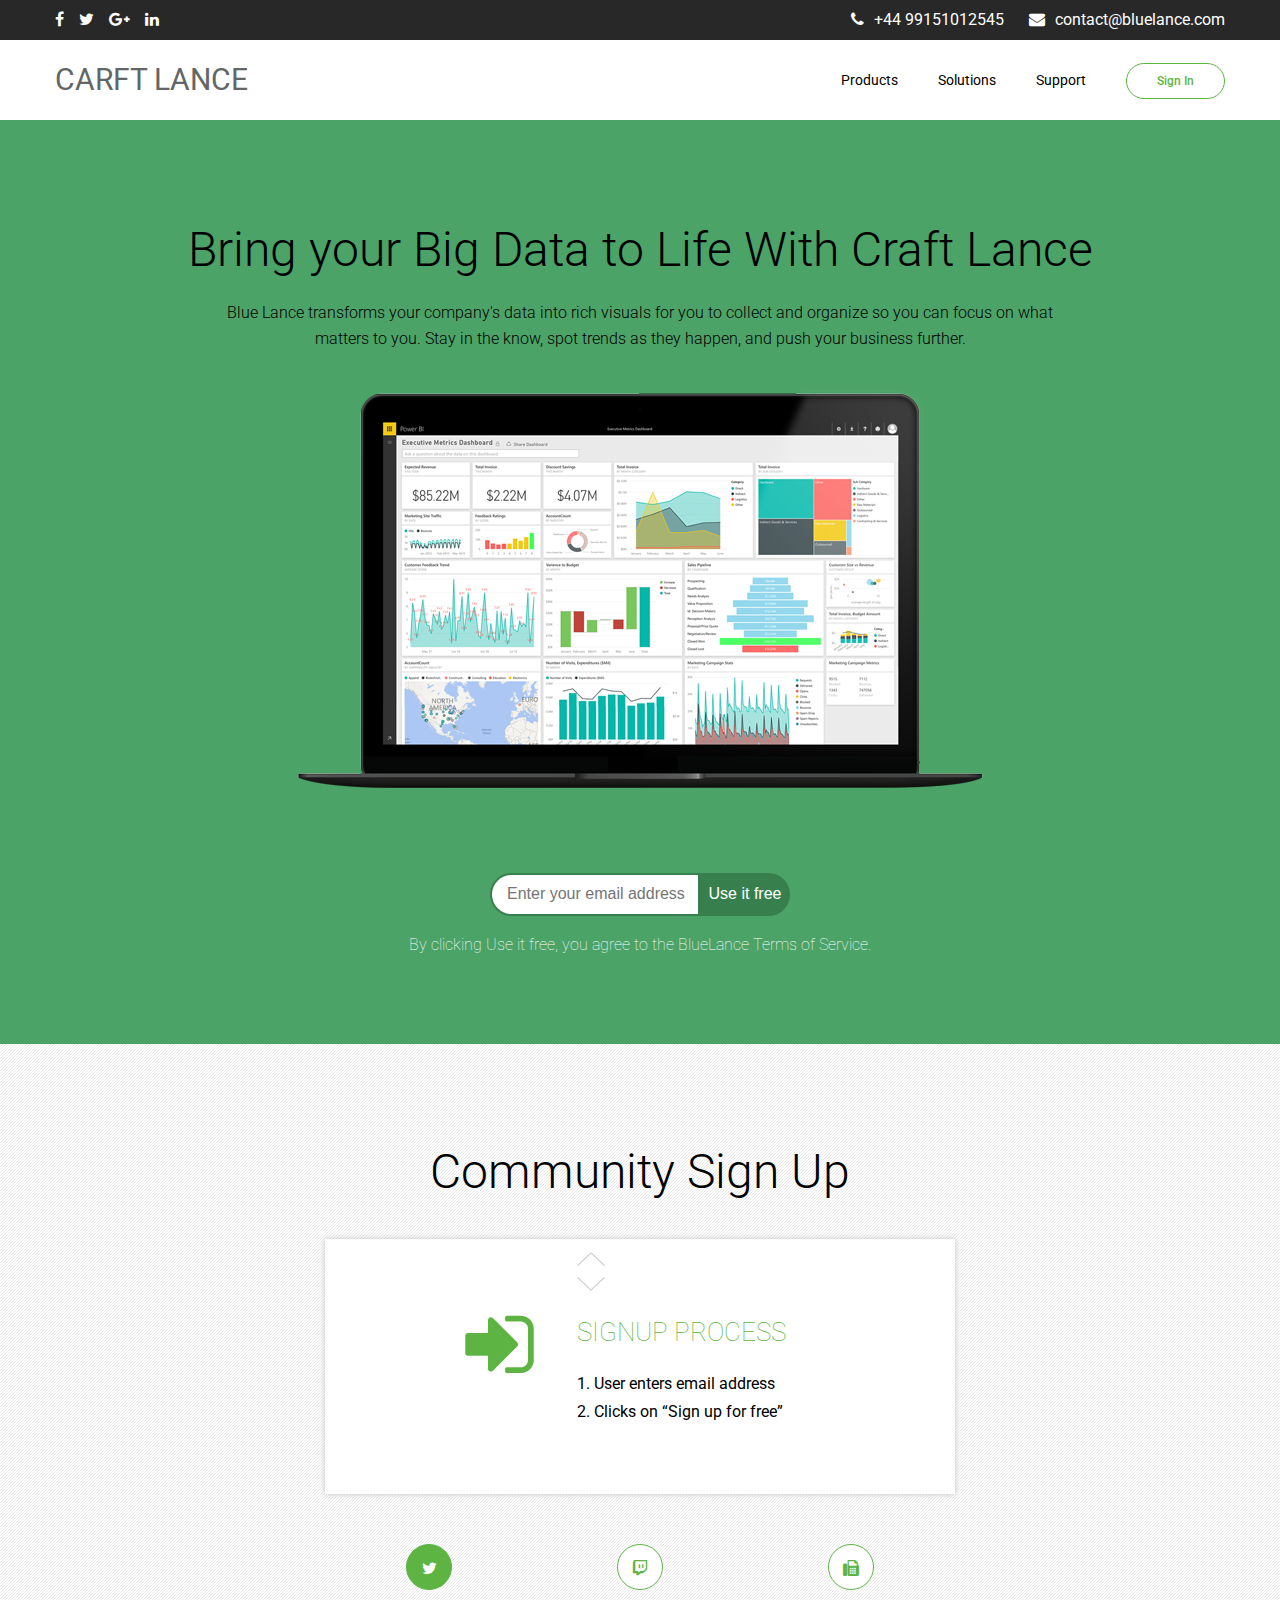
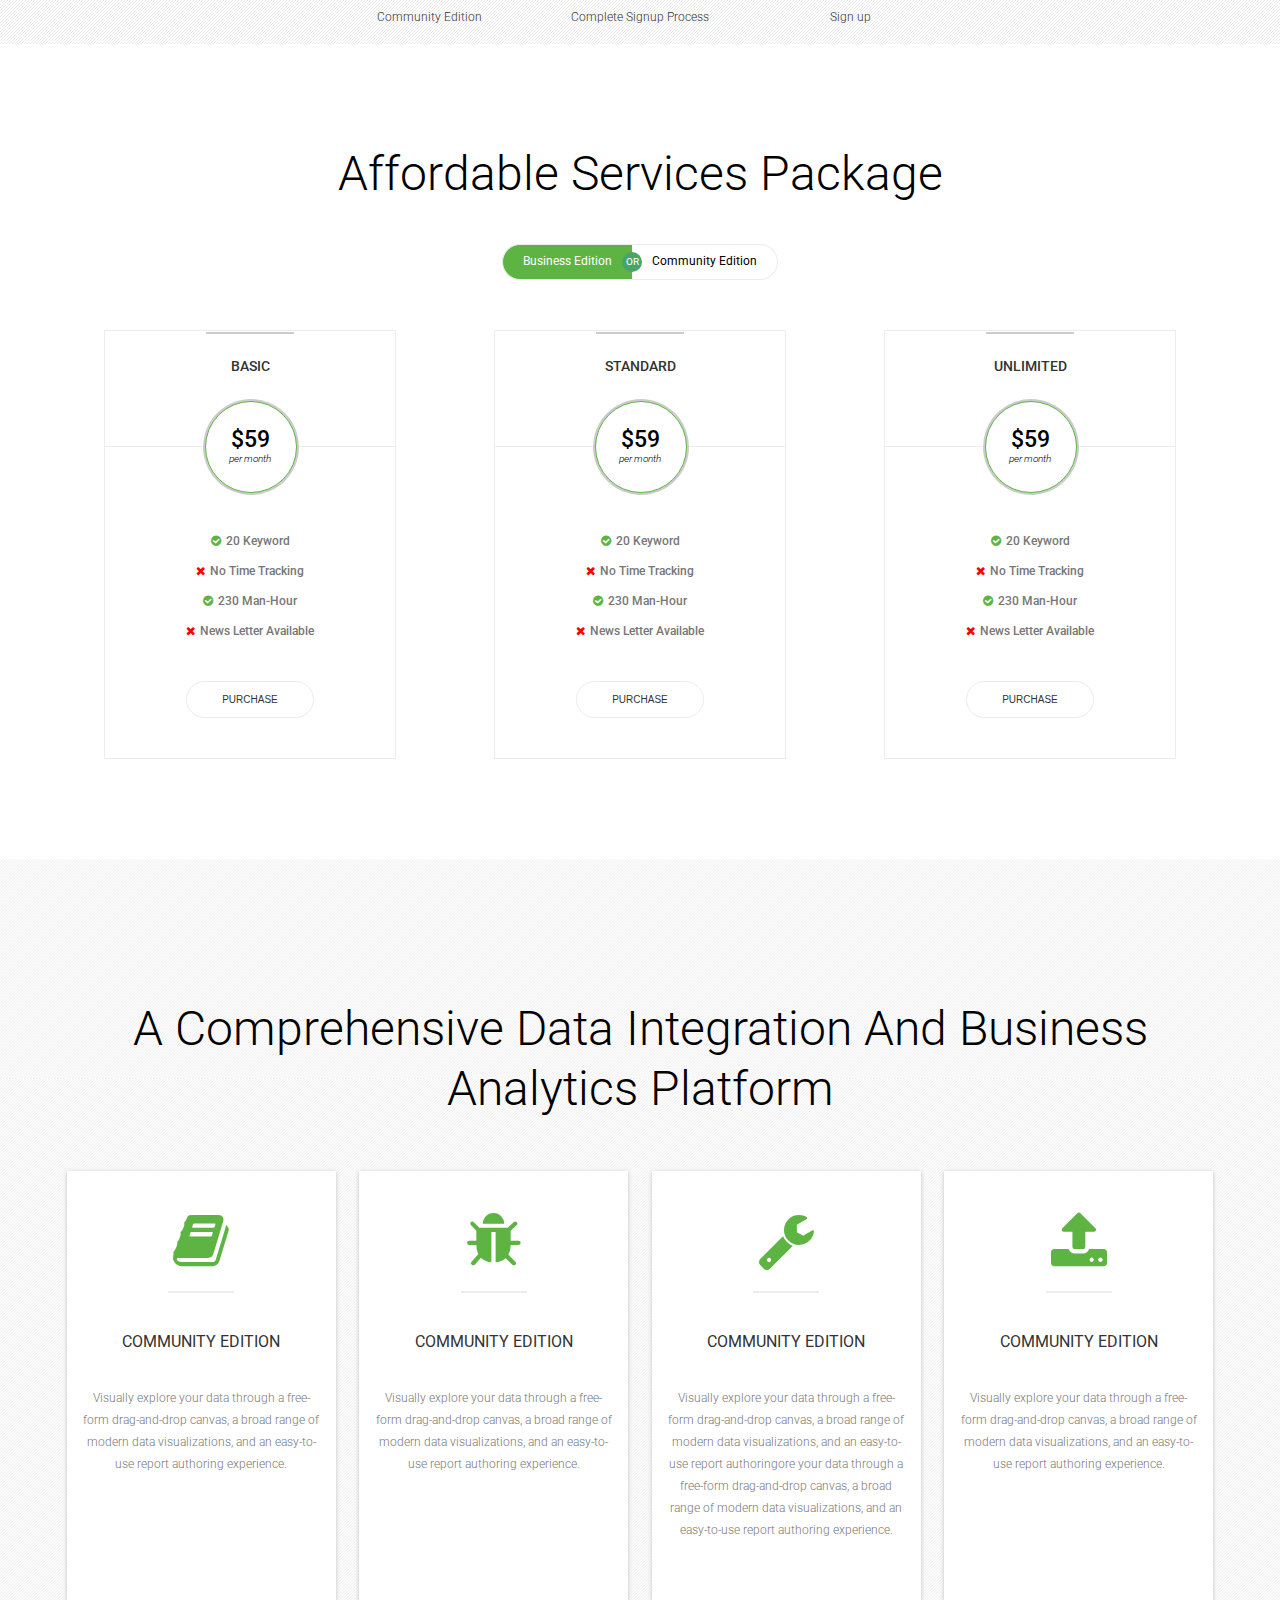
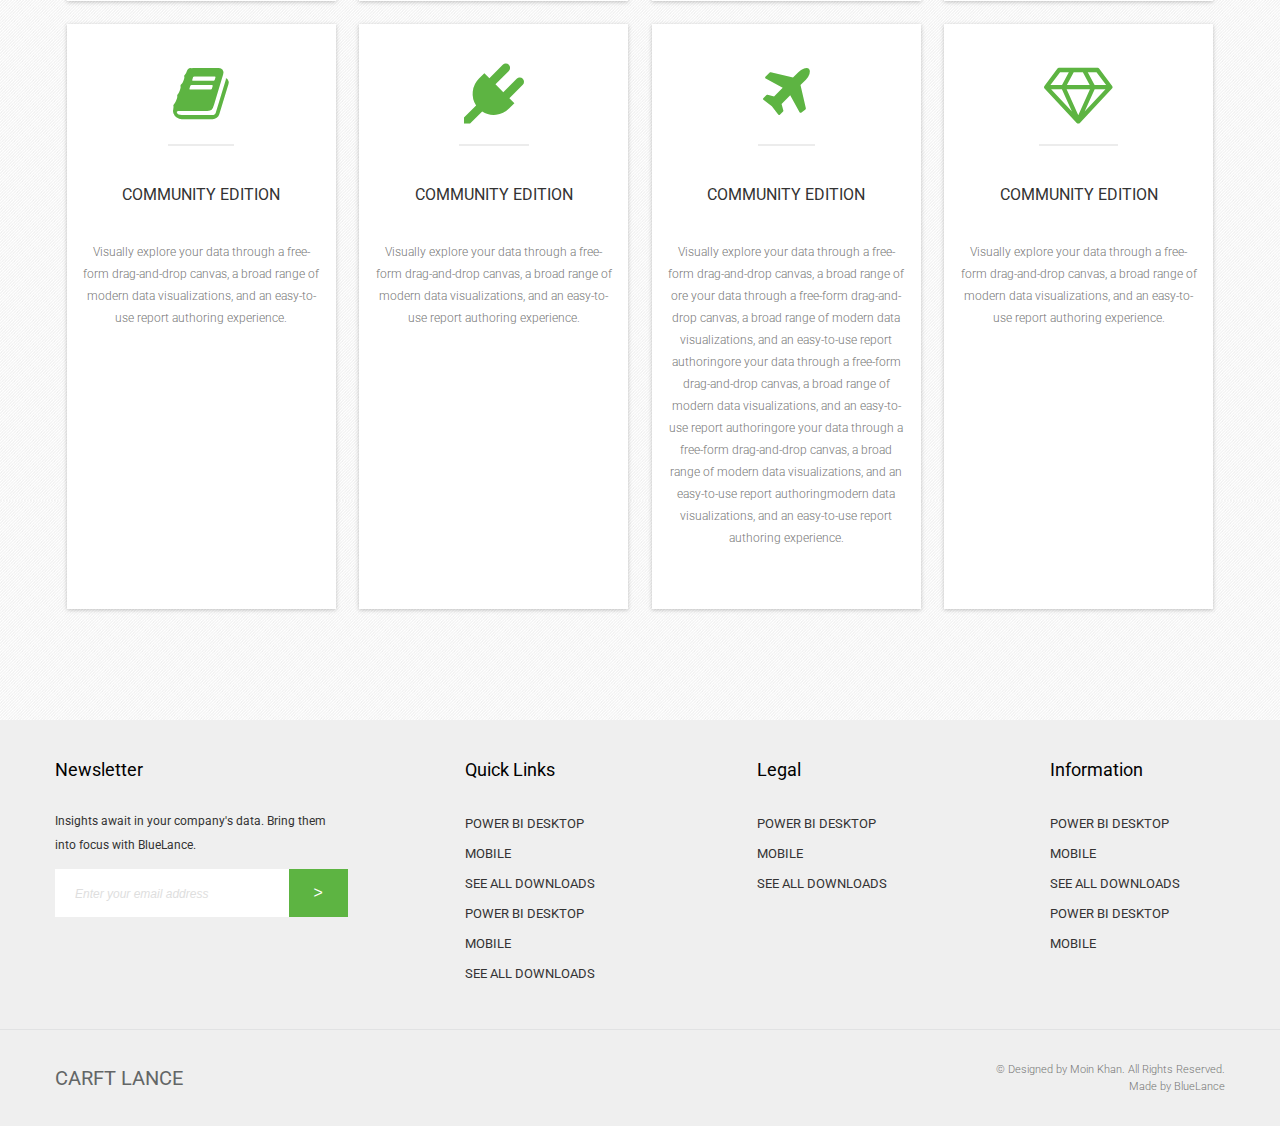
==== commit 6c4d0832: "from friday" ====
--- a/index.html
+++ b/index.html
@@ -9,7 +9,6 @@
 </head>
 <body>
 <header class="main-header">
-aa
     <div class="container">
         <div class="contacts">
             <ul class="social-list">
@@ -28,12 +27,14 @@
 <nav class="main-nav cf">
     <div class="container">
         <a href="#" class="logo">carft lance</a>
+        <div class="menu"><span></span></div>
         <ul class="nav-list">
             <li><a href="#">products</a></li>
             <li><a href="#">solutions</a></li>
             <li><a href="#">support</a></li>
             <li><a href="#" class="sign-link">Sign In</a></li>
         </ul>
+
 
     </div>
 </nav>
@@ -368,6 +369,9 @@
     if (isFlexSupported != true) {
         $('.col-3').addClass('equal-column');
     }
+    $('.menu').click(function(){
+        $(this).toggleClass('on');
+    });
 
 </script>
 
--- a/css/style.css
+++ b/css/style.css
@@ -446,6 +446,16 @@
   display: none;
 }
 
+::selection {
+  background: #ddd;
+  /* Safari */
+}
+
+::-moz-selection {
+  background: #ddd;
+  /* Firefox */
+}
+
 * {
   box-sizing: border-box;
   font-family: 'Roboto', sans-serif;
@@ -540,6 +550,49 @@
   height: 80px;
   background-color: #fff;
   color: #000;
+}
+
+.main-nav .menu {
+  width: 40px;
+  height: 40px;
+  display: none;
+  cursor: pointer;
+}
+
+.main-nav .menu span {
+  position: relative;
+  background-color: #111;
+  height: 2px;
+  width: 100%;
+  display: block;
+  top: 12px;
+}
+
+.main-nav .menu span:before, .main-nav .menu span:after {
+  content: "";
+  height: 2px;
+  width: 100%;
+  position: absolute;
+  background-color: #111;
+  display: block;
+  top: -12px;
+  transition: .3s;
+}
+
+.main-nav .menu span:after {
+  top: 12px;
+}
+
+.main-nav .menu.on span {
+  background-color: transparent;
+}
+
+.main-nav .menu.on span:before {
+  transform: translateY(12px) rotate(45deg);
+}
+
+.main-nav .menu.on span:after {
+  transform: translateY(-12px) rotate(-45deg);
 }
 
 .main-nav .logo {
@@ -561,10 +614,15 @@
   margin-right: 40px;
   text-transform: capitalize;
   font-size: 14px;
+  transition: .4s;
 }
 
 .main-nav .nav-list li:last-child {
   margin-right: 0;
+}
+
+.main-nav .nav-list li:hover {
+  color: #ccc;
 }
 
 .main-nav .sign-link {
@@ -574,6 +632,12 @@
   font-weight: 500;
   color: #5db442;
   font-size: 12px;
+  transition: .4s;
+}
+
+.main-nav .sign-link:hover {
+  background-color: #5db442;
+  color: #fff;
 }
 
 @supports (display: flex) {
@@ -581,6 +645,9 @@
     display: flex;
     justify-content: space-between;
   }
+  .main-nav .logo {
+    float: none;
+  }
   .main-nav .nav-list {
     float: none;
     display: flex;
@@ -588,6 +655,56 @@
   }
   .main-nav .nav-list li {
     float: none;
+  }
+}
+
+@media (max-width: 768px) {
+  .main-nav {
+    height: auto;
+  }
+  .main-nav .container {
+    padding: 0;
+    display: block;
+  }
+  .main-nav .nav-list {
+    display: none;
+    width: 100%;
+    text-align: center;
+  }
+  .main-nav .nav-list li {
+    display: block;
+    margin-right: 0;
+    color: #000;
+  }
+  .main-nav .nav-list li a {
+    display: block;
+    color: #000;
+  }
+  .main-nav .nav-list li a:not(.sign-link):hover {
+    background-color: rgba(0, 0, 0, 0.15);
+    color: #000;
+  }
+  .main-nav .nav-list li a.sign-link {
+    display: inline;
+    padding: 20px 50px;
+    color: #5db442;
+  }
+  .main-nav .nav-list li a.sign-link:hover {
+    color: #fff;
+  }
+  .main-nav .logo {
+    display: block;
+    margin: 0 auto;
+    text-align: center;
+  }
+  .main-nav .menu {
+    display: block;
+    position: absolute;
+    right: 20px;
+    top: 60px;
+  }
+  .main-nav .menu.on ~ .nav-list {
+    display: block;
   }
 }
 
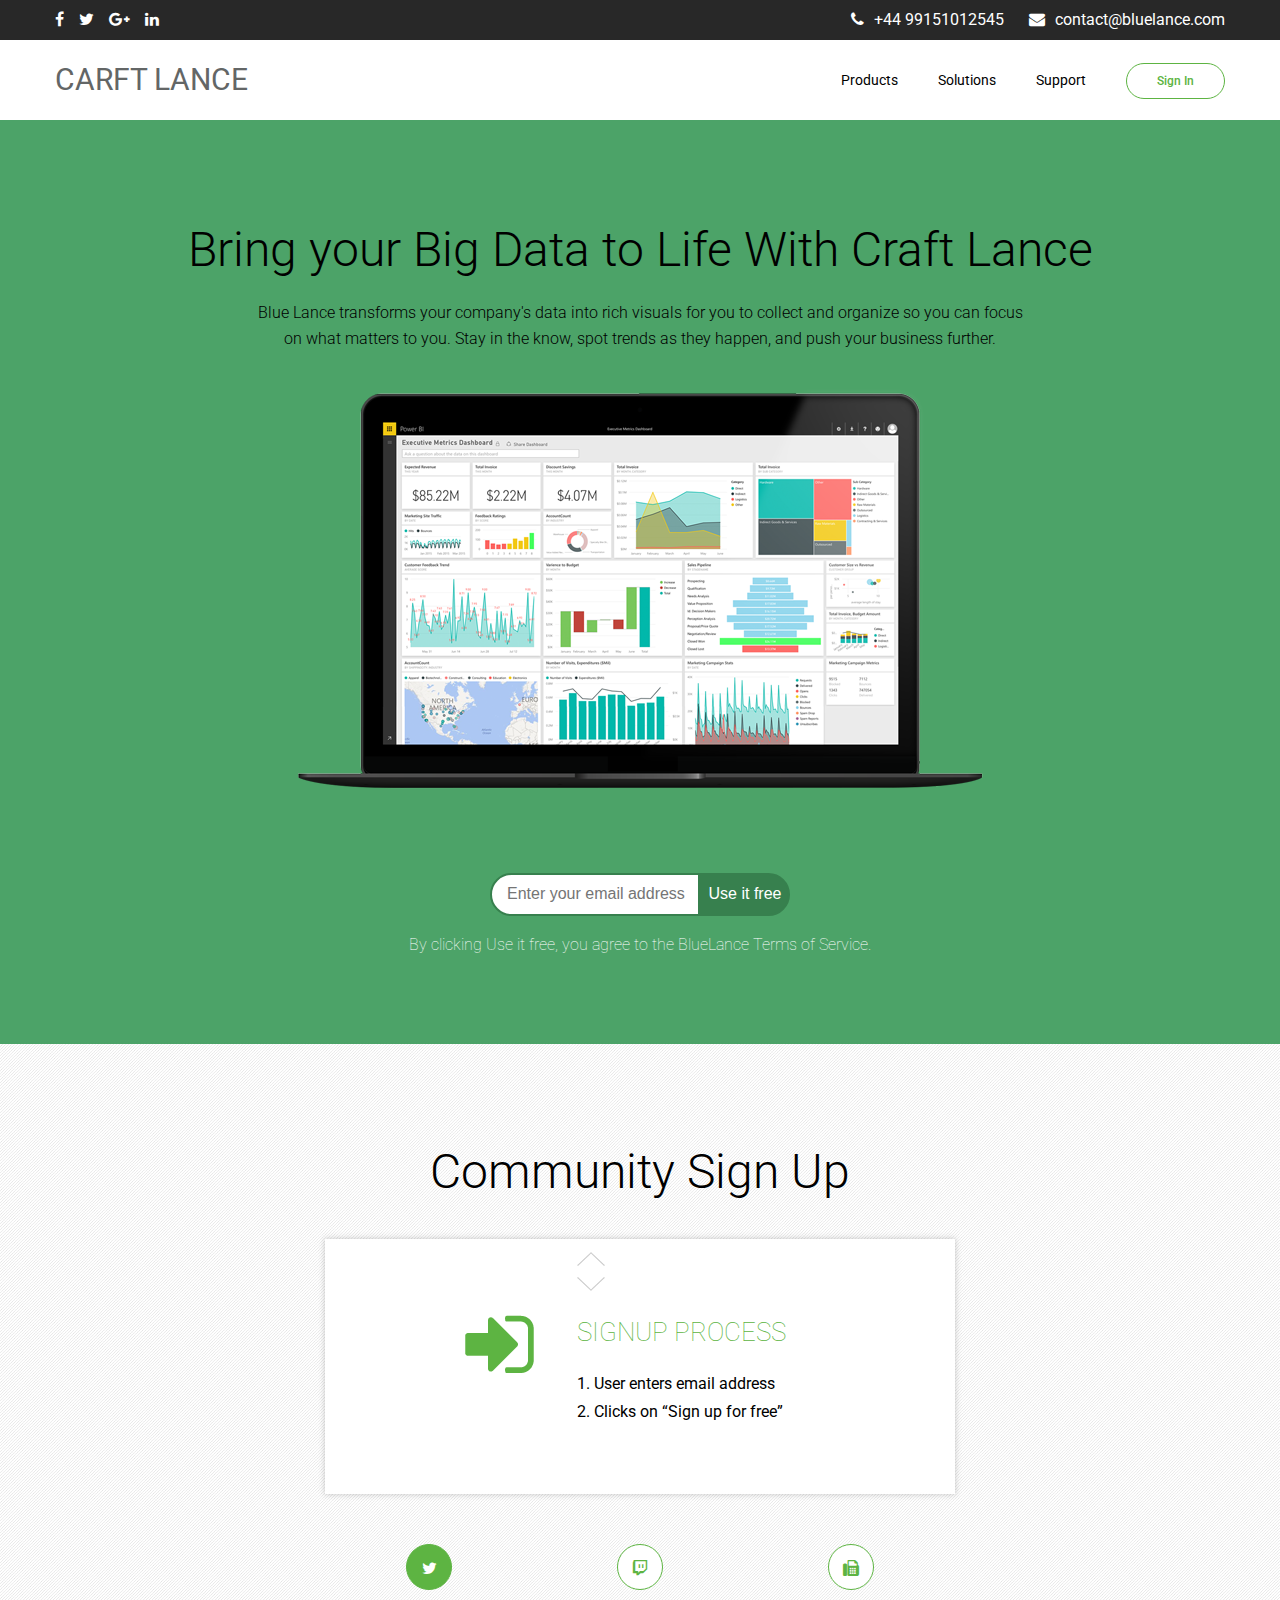
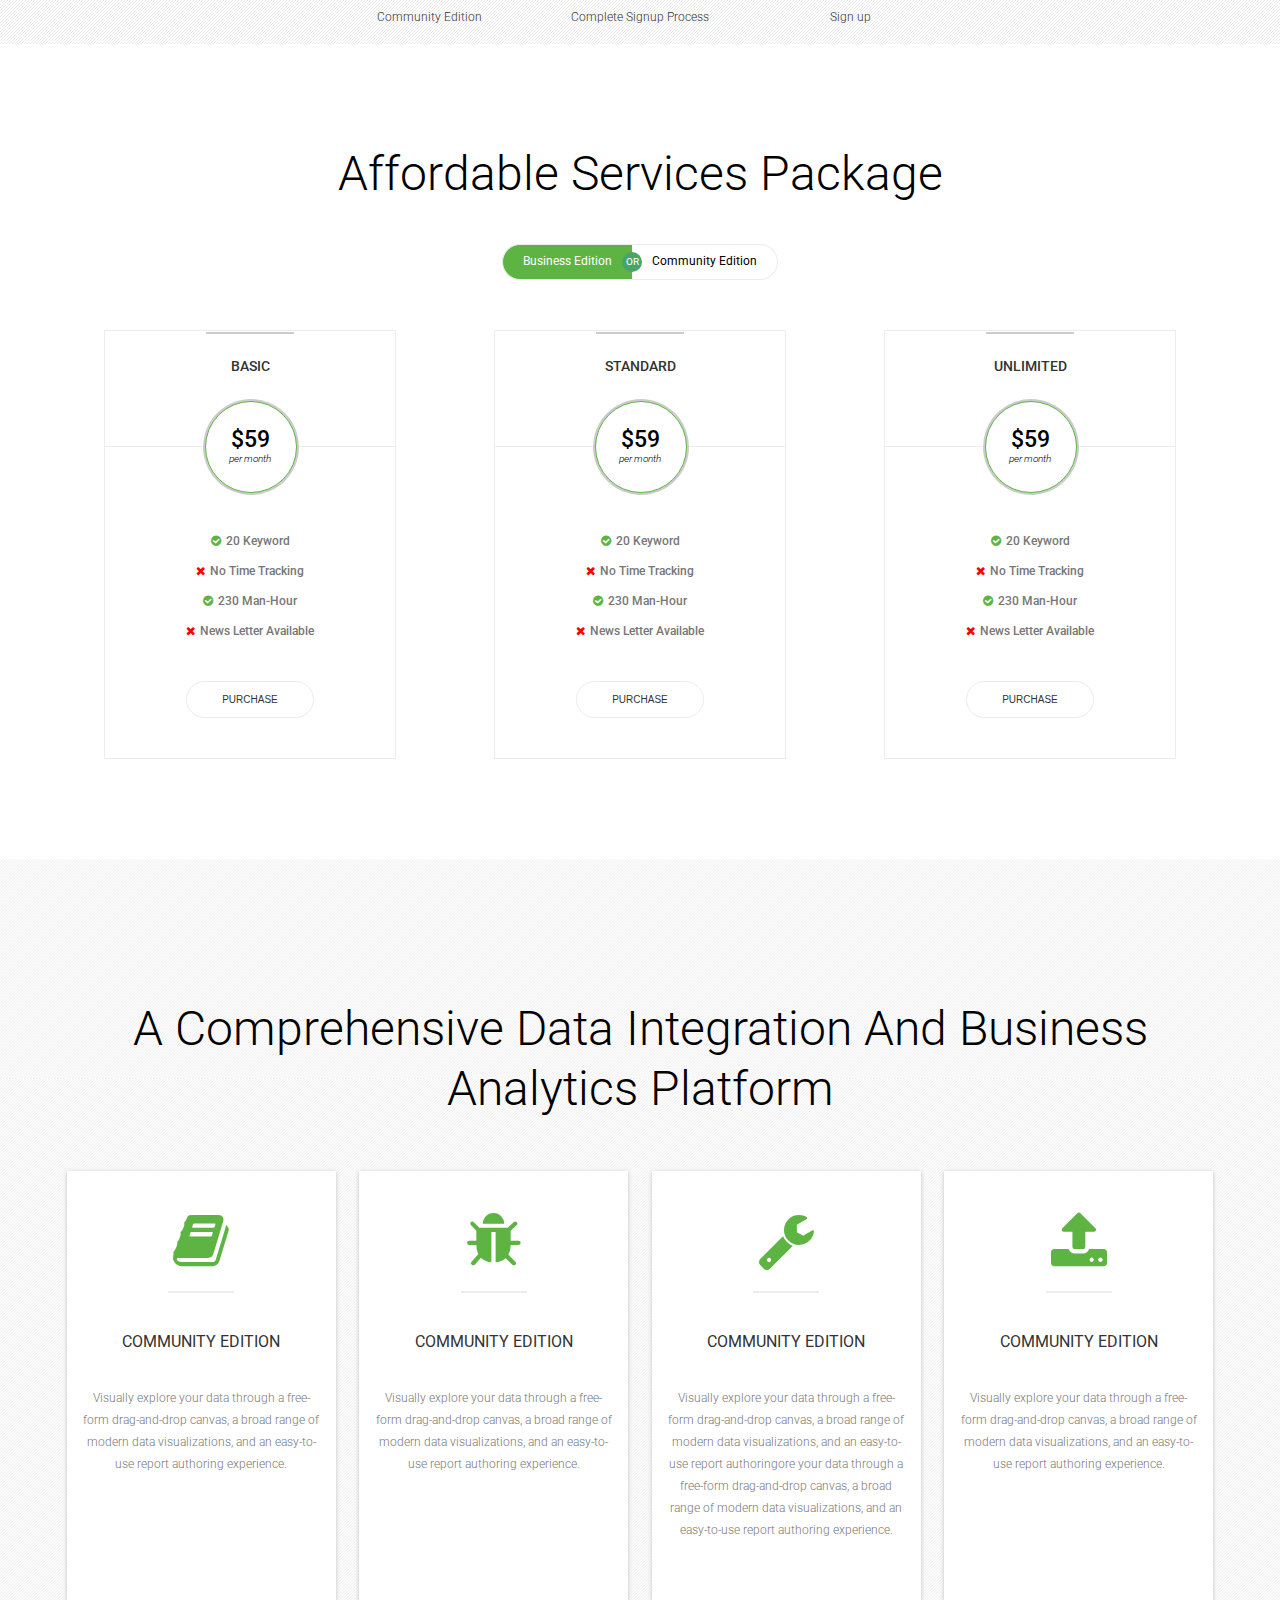
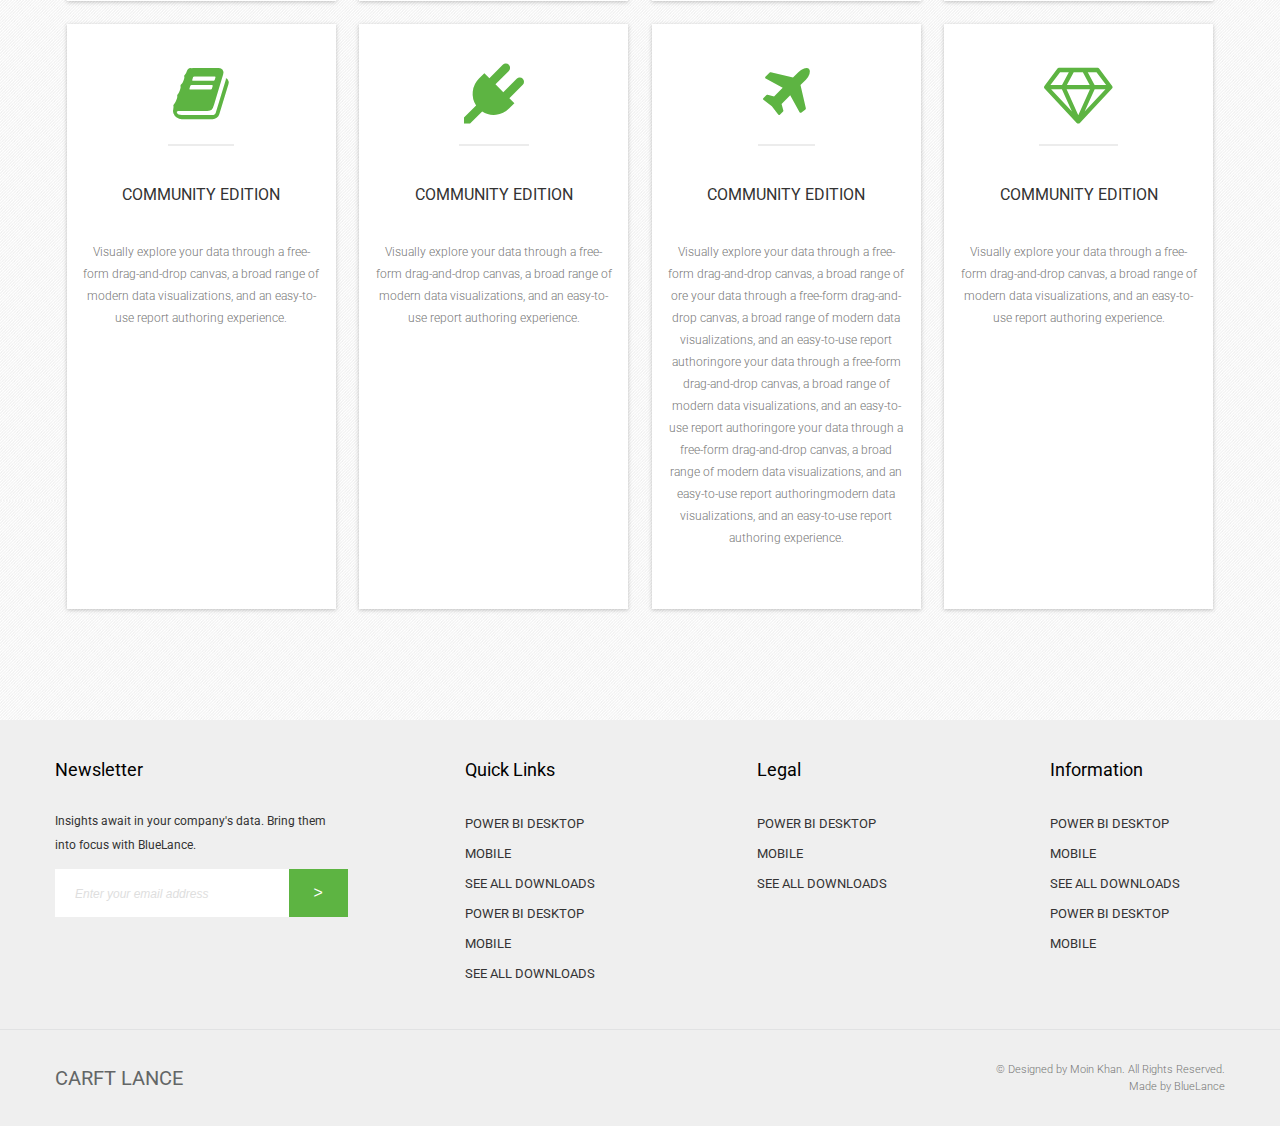
==== commit 02580903: "27.12" ====
--- a/index.html
+++ b/index.html
@@ -371,7 +371,12 @@
     }
     $('.menu').click(function(){
         $(this).toggleClass('on');
-    });
+        $('.nav-list').slideToggle(450);
+    });
+    $(window).resize(function () {
+        $('.nav-list').attr('style', '');
+        $('.menu').removeClass('on');
+    })
 
 </script>
 
--- a/css/style.css
+++ b/css/style.css
@@ -703,9 +703,6 @@
     right: 20px;
     top: 60px;
   }
-  .main-nav .menu.on ~ .nav-list {
-    display: block;
-  }
 }
 
 /*BANNER*/
@@ -716,7 +713,7 @@
 }
 
 .s-banner .main-title {
-  padding: 100px 130px 0;
+  padding: 100px 12% 0;
   margin-top: 0;
   margin-bottom: 20px;
   font-size: 48px;
@@ -725,7 +722,7 @@
 }
 
 .s-banner .subt {
-  padding: 0 200px;
+  padding: 0 20%;
   font-size: 16px;
   font-weight: 300;
   line-height: 26px;
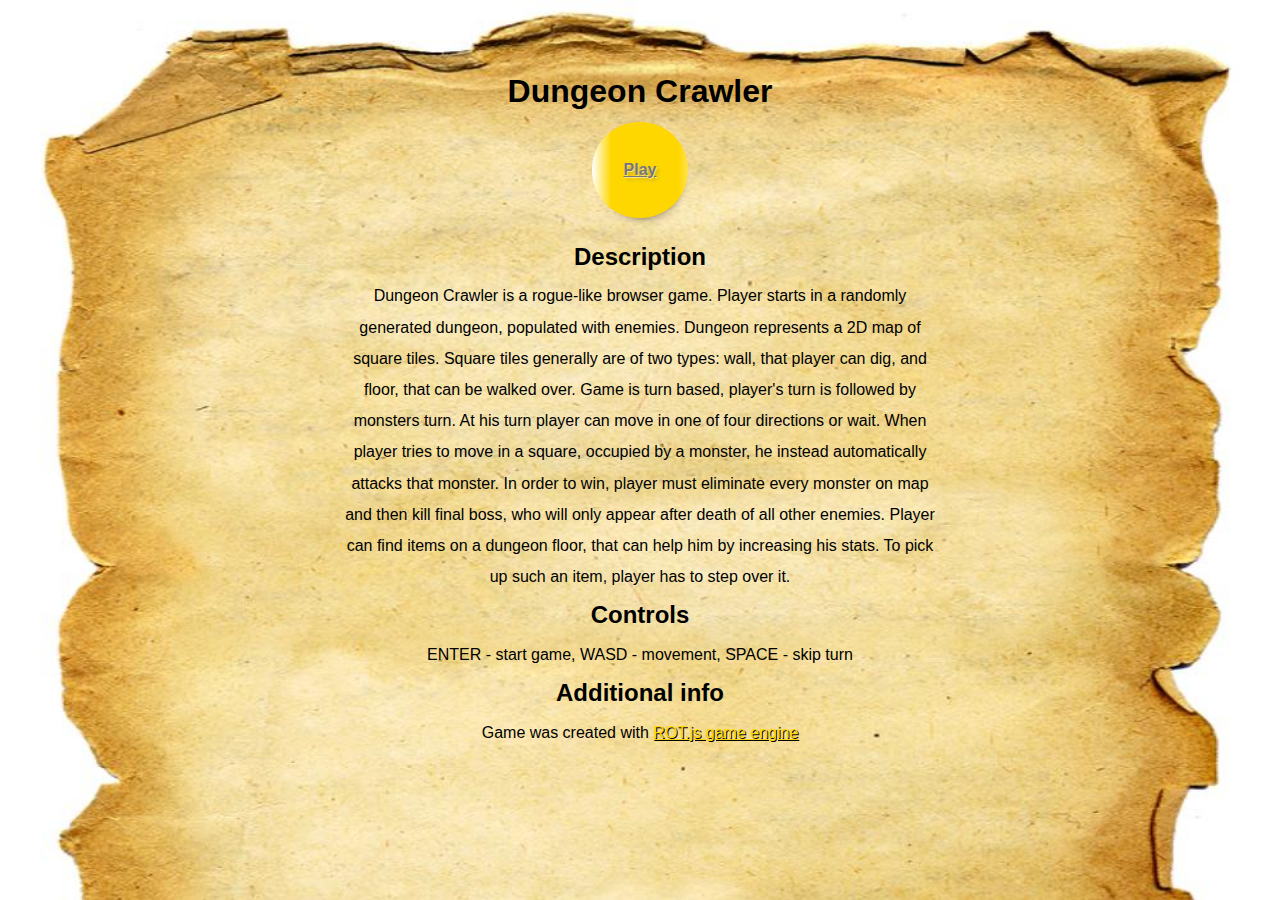
==== commit 5f908260: "new site" ====
--- a/index.html
+++ b/index.html
@@ -1,438 +1,38 @@
 <!DOCTYPE html>
 <html lang="en">
 <head>
-    <meta charset="UTF-8">
-    <title>Solar System</title>
-    <link href="https://fonts.googleapis.com/css?family=Roboto:100,100i,300,300i,400,500" rel="stylesheet">
-    <link rel="stylesheet" href="css/font-awesome.css">
-    <link rel="stylesheet" href="css/style.css">
+  <meta charset="UTF-8">
+  <title>Dungeon Crawler</title>
+  <link rel="stylesheet" href="css/style.css">
 </head>
 <body>
-<header class="main-header">
-    <div class="container">
-        <div class="contacts">
-            <ul class="social-list">
-                <li><a href="#"><i class="fa fa-facebook"></i></a></li>
-                <li><a href="#"><i class="fa fa-twitter"></i></a></li>
-                <li><a href="#"><i class="fa fa-google-plus"></i></a></li>
-                <li><a href="#"><i class="fa fa-linkedin"></i></a></li>
-            </ul>
-            <ul class="contacts-list">
-                <li><a href="#"><i class="fa fa-phone"></i>+44 99151012545</a></li>
-                <li><a href="#"><i class="fa fa-envelope"></i>contact@bluelance.com</a></li>
-            </ul>
-        </div>
-    </div>
-</header>
-<nav class="main-nav cf">
-    <div class="container">
-        <a href="#" class="logo">carft lance</a>
-        <div class="menu"><span></span></div>
-        <ul class="nav-list">
-            <li><a href="#">products</a></li>
-            <li><a href="#">solutions</a></li>
-            <li><a href="#">support</a></li>
-            <li><a href="#" class="sign-link">Sign In</a></li>
-        </ul>
+  <div class="container">
+    <header class="main-header">
+      <h1 class="title">Dungeon Crawler</h1>
+      <a href="game.html" class="btn">Play</a>
+    </header>
+    <section class="description">
+      <h2 class="subtitle">Description</h2>
+      <p class="text">Dungeon Crawler is a rogue-like browser game. Player starts in a randomly generated dungeon, 
+          populated with enemies. Dungeon represents a 2D map of square tiles. Square tiles generally are of two types: wall,
+          that player can dig, and floor, that can be walked over. Game is turn based, player's turn is followed by 
+          monsters turn. At his turn player can move in one of four directions or wait. When player tries to move in a square,
+          occupied by a monster, he instead automatically attacks that monster. In order to win, player must eliminate every
+          monster on map and then kill final boss, who will only appear after death of all other enemies. Player can find items
+          on a dungeon floor, that can help him by increasing his stats. To pick up such an item, player has to step over it. 
+      </p>
+    </section>
+    <section class="controls">
+      <h2 class="subtitle">Controls</h2>
+      <p class="text">ENTER - start game, WASD - movement, SPACE - skip turn</p>
+    </section>
+    <section class="additional">
+      <h2 class="subtitle">Additional info</h2>
+      <p class="text">Game was created with <a href="http://ondras.github.io/rot.js/manual/#intro">ROT.js game engine</a></p>
+    </section>
+    <footer class="main-footer">
+    </footer>
+  </div>
+</body>
 
-
-    </div>
-</nav>
-<section class="s-banner">
-    <h1 class="main-title">Bring your Big Data to Life With Craft Lance</h1>
-    <p class="subt">Blue Lance transforms your company's data into rich
-        visuals for you to collect and organize so you can focus on what
-        matters to you. Stay in the know, spot trends as they happen, and
-        push your business further.</p>
-    <div class="banner">
-        <img src="img/banner.png" alt="banner">
-    </div>
-    <form action="" class="cta-form">
-        <input type="text" id="cta-input" placeholder="Enter your email address">
-       <!-- <label for="cta-input">email</label>-->
-        <input type="submit" value="Use it free">
-    </form>
-    <p class="terms">By clicking Use it free, you agree to the  BlueLance Terms of Service.</p>
-</section>
-<section class="s-community">
-    <h2 class="title">Community Sign Up</h2>
-    <div class="slider">
-        <button class="arrow arrow-up"></button>
-        <button class="arrow arrow-down"></button>
-        <div class="slide active">
-            <h3>Signup Process</h3>
-            <ol>
-                <li>User enters email address</li>
-                <li>Clicks on “Sign up for free”</li>
-            </ol>
-        </div>
-        <div class="slide">
-            <h3>Signup </h3>
-            <ol>
-                <li>User enters email address</li>
-                <li>Clicks on “Sign up for free”</li>
-            </ol>
-        </div>
-        <div class="slide">
-            <h3>Signup ASA</h3>
-            <ol>
-                <li>User enters email address</li>
-                <li>Clicks on “Sign up for free”</li>
-            </ol>
-        </div>
-    </div>
-    <div class="indicator-group">
-        <span class="indicator active-i">
-            <i class="fa fa-twitter"></i>
-            Community Edition
-        </span>
-        <span class="indicator">
-            <i class="fa fa-twitch"></i>
-            Complete Signup Process
-        </span>
-        <span class="indicator">
-            <i class="fa fa-fax"></i>
-            Sign up
-        </span>
-    </div>
-</section>
-
-<section class="s-services">
-    <div class="container"><h2 class="title">affordable services package</h2>
-        <form action="" class="radio-group">
-            <input type="radio" name="radiogroup1" id="radio-b" checked>
-            <label for="radio-b">business edition</label>
-            <input type="radio" name="radiogroup1" id="radio-c">
-            <label for="radio-c">community edition</label>
-        </form>
-        <ul class="services-list business-list list-checked">
-            <li>
-                <h3>BASIC</h3>
-                <div class="price">
-                    <span class="price-itself">$59<span>per month</span></span>
-                </div>
-                <ul class="plan-list">
-                    <li class="green"><i class="fa fa-check-circle"></i>20 keyword</li>
-                    <li class="red"><i class="fa fa-times"></i>no time tracking</li>
-                    <li class="green"><i class="fa fa-check-circle"></i>230 man-hour</li>
-                    <li class="red"><i class="fa fa-times"></i>news letter available</li>
-                </ul>
-                <button class="purchase-btn">purchase</button>
-            </li>
-            <li>
-                <h3>standard</h3>
-                <div class="price">
-                    <span class="price-itself">$59<span>per month</span></span>
-                </div>
-                <ul class="plan-list">
-                    <li class="green"><i class="fa fa-check-circle"></i>20 keyword</li>
-                    <li class="red"><i class="fa fa-times"></i>no time tracking</li>
-                    <li class="green"><i class="fa fa-check-circle"></i>230 man-hour</li>
-                    <li class="red"><i class="fa fa-times"></i>news letter available</li>
-                </ul>
-                <button class="purchase-btn">purchase</button>
-            </li>
-            <li>
-                <h3>unlimited</h3>
-                <div class="price">
-                    <span class="price-itself">$59<span>per month</span></span>
-                </div>
-                <ul class="plan-list">
-                    <li class="green"><i class="fa fa-check-circle"></i>20 keyword</li>
-                    <li class="red"><i class="fa fa-times"></i>no time tracking</li>
-                    <li class="green"><i class="fa fa-check-circle"></i>230 man-hour</li>
-                    <li class="red"><i class="fa fa-times"></i>news letter available</li>
-                </ul>
-                <button class="purchase-btn">purchase</button>
-            </li>
-        </ul>
-        <ul class="services-list community-list">
-            <li>
-                <h3>BASIC</h3>
-                <div class="price">
-                    <span class="price-itself">$19<span>per month</span></span>
-                </div>
-                <ul class="plan-list">
-                    <li class="green"><i class="fa fa-check-circle"></i>20 keyword</li>
-                    <li class="red"><i class="fa fa-times"></i>no time tracking</li>
-                    <li class="green"><i class="fa fa-check-circle"></i>230 man-hour</li>
-                    <li class="red"><i class="fa fa-times"></i>news letter available</li>
-                </ul>
-                <button class="purchase-btn">purchase</button>
-            </li>
-            <li>
-                <h3>standard</h3>
-                <div class="price">
-                    <span class="price-itself">$19<span>per month</span></span>
-                </div>
-                <ul class="plan-list">
-                    <li class="green"><i class="fa fa-check-circle"></i>20 keyword</li>
-                    <li class="red"><i class="fa fa-times"></i>no time tracking</li>
-                    <li class="green"><i class="fa fa-check-circle"></i>230 man-hour</li>
-                    <li class="red"><i class="fa fa-times"></i>news letter available</li>
-                </ul>
-                <button class="purchase-btn">purchase</button>
-            </li>
-            <li>
-                <h3>unlimited</h3>
-                <div class="price">
-                    <span class="price-itself">$19<span>per month</span></span>
-                </div>
-                <ul class="plan-list">
-                    <li class="green"><i class="fa fa-check-circle"></i>20 keyword</li>
-                    <li class="red"><i class="fa fa-times"></i>no time tracking</li>
-                    <li class="green"><i class="fa fa-check-circle"></i>230 man-hour</li>
-                    <li class="red"><i class="fa fa-times"></i>news letter available</li>
-                </ul>
-                <button class="purchase-btn">purchase</button>
-            </li>
-        </ul>
-    </div>
-</section>
-
-<section class="s-analytics">
-    <div class="container cf">
-        <h2 class="title">A Comprehensive Data Integration and
-            Business Analytics Platform</h2>
-        <ul class="analitycs-list">
-            <li class="col-3">
-                <i class="fa fa-book"></i>
-                <h3>Community Edition</h3>
-                <p>Visually explore your data through a free-form drag-and-drop
-                    canvas, a broad range of modern data visualizations, and an
-                    easy-to-use report authoring experience.</p>
-            </li>
-            <li class="col-3">
-                <i class="fa fa-bug"></i>
-                <h3>Community Edition</h3>
-                <p>Visually explore your data through a free-form drag-and-drop
-                    canvas, a broad range of modern data visualizations, and an
-                    easy-to-use report authoring experience.</p>
-            </li>
-            <li class="col-3">
-                <i class="fa fa-wrench"></i>
-                <h3>Community Edition</h3>
-                <p>Visually explore your data through a free-form drag-and-drop
-                    canvas, a broad range of modern data visualizations, and an
-                    easy-to-use report authoringore your data through a free-form drag-and-drop
-                    canvas, a broad range of modern data visualizations, and an
-                    easy-to-use report authoring experience.</p>
-            </li>
-            <li class="col-3">
-                <i class="fa fa-upload"></i>
-                <h3>Community Edition</h3>
-                <p>Visually explore your data through a free-form drag-and-drop
-                    canvas, a broad range of modern data visualizations, and an
-                    easy-to-use report authoring experience.</p>
-            </li>
-            <li class="col-3">
-                <i class="fa fa-book"></i>
-                <h3>Community Edition</h3>
-                <p>Visually explore your data through a free-form drag-and-drop
-                    canvas, a broad range of modern data visualizations, and an
-                    easy-to-use report authoring experience.</p>
-            </li>
-            <li class="col-3">
-                <i class="fa fa-plug"></i>
-                <h3>Community Edition</h3>
-                <p>Visually explore your data through a free-form drag-and-drop
-                    canvas, a broad range of modern data visualizations, and an
-                    easy-to-use report authoring experience.</p>
-            </li>
-            <li class="col-3">
-                <i class="fa fa-plane"></i>
-                <h3>Community Edition</h3>
-                <p>Visually explore your data through a free-form drag-and-drop
-                    canvas, a broad range of ore your data through a free-form drag-and-drop
-                    canvas, a broad range of modern data visualizations, and an
-                    easy-to-use report authoringore your data through a free-form drag-and-drop
-                    canvas, a broad range of modern data visualizations, and an
-                    easy-to-use report authoringore your data through a free-form drag-and-drop
-                    canvas, a broad range of modern data visualizations, and an
-                    easy-to-use report authoringmodern data visualizations, and an
-                    easy-to-use report authoring experience.</p>
-            </li>
-            <li class="col-3">
-                <i class="fa fa-diamond"></i>
-                <h3>Community Edition</h3>
-                <p>Visually explore your data through a free-form drag-and-drop
-                    canvas, a broad range of modern data visualizations, and an
-                    easy-to-use report authoring experience.</p>
-            </li>
-        </ul>
-    </div>
-</section>
-<section class="main-footer">
-    <div class="container cf">
-        <div class="flex-wrapper">
-            <div class="footer-col form-col">
-                <h3>Newsletter</h3>
-                <p>Insights await in your company's data.
-                    Bring them into focus with BlueLance.</p>
-                <form action="" class="cta-form-footer">
-                    <input type="email" id="cta-input-footer" placeholder="Enter your email address">
-                    <!-- <label for="cta-input-footer">email</label>-->
-                    <input type="submit" value=">">
-                    <!-- <label for="cta-input-footer">fa fa-angle-right</label>-->
-
-                </form>
-            </div>
-            <div class="footer-col col-15">
-                <h3>Quick Links</h3>
-                <ul class="links-list">
-                    <li><a href=#">POWER BI DESKTOp</a></li>
-                    <li><a href=#"> MOBILE</a></li>
-                    <li><a href=#">SEE ALL DOWNLOADS</a></li>
-                    <li><a href=#">POWER BI DESKTOP</a></li>
-                    <li><a href=#">MOBILE</a></li>
-                    <li><a href=#">SEE ALL DOWNLOADS</a></li>
-                </ul>
-            </div>
-            <div class="footer-col col-15">
-                <h3>Legal</h3>
-                <ul class="links-list">
-                    <li><a href=#">POWER BI DESKTOp</a></li>
-                    <li><a href=#"> MOBILE</a></li>
-                    <li><a href=#">SEE ALL DOWNLOADS</a></li>
-                </ul>
-            </div>
-            <div class="footer-col col-15">
-                <h3>information</h3>
-                <ul class="links-list">
-                    <li><a href=#">POWER BI DESKTOp</a></li>
-                    <li><a href=#"> MOBILE</a></li>
-                    <li><a href=#">SEE ALL DOWNLOADS</a></li>
-                    <li><a href=#">POWER BI DESKTOP</a></li>
-                    <li><a href=#">MOBILE</a></li>
-                </ul>
-            </div>
-        </div>
-    </div>
-</section>
-<hr>
-<footer class="copyright">
-    <div class="container cf">
-        <div class="flex-wrapper">
-            <a href="" class="logo">CARFT LANCE</a>
-            <p class="copy">
-                &copy; Designed by Moin Khan. All Rights Reserved.
-                <span>Made by BlueLance</span>
-            </p></div>
-    </div>
-</footer>
-<script
-        src="https://code.jquery.com/jquery-2.2.4.min.js"
-        integrity="sha256-BbhdlvQf/xTY9gja0Dq3HiwQF8LaCRTXxZKRutelT44="
-        crossorigin="anonymous"></script>
-<script>
-    $('.arrow-down').click(function(){
-        var k = $('.active');
-        var ind = $('.active-i');
-        if (k.next().length) {
-            k.removeClass('active').next().addClass('active');
-            ind.removeClass('active-i').next().addClass('active-i');
-        } else {
-            k.removeClass('active');
-            ind.removeClass('active-i');
-            $('.slide').first().addClass('active');
-            $('.indicator').first().addClass('active-i');
-        }
-    });
-    $('.arrow-up').click(function(){
-        var k = $('.active');
-        var s = $('.slide');
-        var ind = $('.active-i');
-        if (k.prev('.slide').length) {
-            k.removeClass('active');
-            k.prev().addClass('active');
-            ind.removeClass('active-i').prev().addClass('active-i');
-        } else {
-            k.removeClass('active');
-            s.last().addClass('active');
-            ind.removeClass('active-i');
-            $('.indicator').last().addClass('active-i');
-        }
-    });
-
-    $('.radio-group').on('change',function(){
-        if ($("#radio-b").is(":checked")) {
-            $(".business-list").addClass('list-checked');
-            $(".community-list").removeClass('list-checked');
-        } else if ($("#radio-c").is(":checked")){
-            $(".community-list").addClass('list-checked');
-            $(".business-list").removeClass('list-checked');
-        } else {
-
-        }
-    });
-    var isFlexSupported = CSS.supports('display', 'flex');
-    if (isFlexSupported != true) {
-        $('.col-3').addClass('equal-column');
-    }
-    $('.menu').click(function(){
-        $(this).toggleClass('on');
-        $('.nav-list').slideToggle(450);
-    });
-    $(window).resize(function () {
-        $('.nav-list').attr('style', '');
-        $('.menu').removeClass('on');
-    })
-
-</script>
-
-<script>
-    var currentTallest = 0;
-    var currentRowStart = 0;
-    var rowDivs = new Array();
-
-    function setConformingHeight(el, newHeight) {
-        // set the height to something new, but remember the original height in case things change
-        el.data("originalHeight", (el.data("originalHeight") == undefined) ? (el.height()) : (el.data("originalHeight")));
-        el.height(newHeight);
-    }
-
-    function getOriginalHeight(el) {
-        // if the height has changed, send the originalHeight
-        return (el.data("originalHeight") == undefined) ? (el.height()) : (el.data("originalHeight"));
-    }
-
-    function columnConform() {
-
-        // find the tallest DIV in the row, and set the heights of all of the DIVs to match it.
-        $('.equal-column').each(function(index) {
-
-            if(currentRowStart != $(this).position().top) {
-
-                // we just came to a new row.  Set all the heights on the completed row
-                for(currentDiv = 0 ; currentDiv < rowDivs.length ; currentDiv++) setConformingHeight(rowDivs[currentDiv], currentTallest);
-
-                // set the variables for the new row
-                rowDivs.length = 0; // empty the array
-                currentRowStart = $(this).position().top;
-                currentTallest = getOriginalHeight($(this));
-                rowDivs.push($(this));
-
-            } else {
-
-                // another div on the current row.  Add it to the list and check if it's taller
-                rowDivs.push($(this));
-                currentTallest = (currentTallest < getOriginalHeight($(this))) ? (getOriginalHeight($(this))) : (currentTallest);
-
-            }
-            // do the last row
-            for(currentDiv = 0 ; currentDiv < rowDivs.length ; currentDiv++) setConformingHeight(rowDivs[currentDiv], currentTallest);
-
-        });
-
-    }
-
-    $(window).resize(function() {
-        columnConform();
-    });
-
-    $(document).ready(function() {
-        columnConform();
-    });
-</script>
-</body>
 </html>--- a/css/style.css
+++ b/css/style.css
@@ -1,1332 +1,50 @@
-/*! normalize.css v5.0.0 | MIT License | github.com/necolas/normalize.css */
-/**
- * 1. Change the default font family in all browsers (opinionated).
- * 2. Correct the line height in all browsers.
- * 3. Prevent adjustments of font size after orientation changes in
- *    IE on Windows Phone and in iOS.
- */
-/* Document
-   ========================================================================== */
-html {
-  font-family: sans-serif;
-  /* 1 */
-  line-height: 1.15;
-  /* 2 */
-  -ms-text-size-adjust: 100%;
-  /* 3 */
-  -webkit-text-size-adjust: 100%;
-  /* 3 */
-}
 
-/* Sections
-   ========================================================================== */
-/**
- * Remove the margin in all browsers (opinionated).
- */
-body {
+* {
+  font-family: cursive, Arial, sans-serif;
   margin: 0;
-}
-
-/**
- * Add the correct display in IE 9-.
- */
-article,
-aside,
-footer,
-header,
-nav,
-section {
-  display: block;
-}
-
-/**
- * Correct the font size and margin on `h1` elements within `section` and
- * `article` contexts in Chrome, Firefox, and Safari.
- */
-h1 {
-  font-size: 2em;
-  margin: 0.67em 0;
-}
-
-/* Grouping content
-   ========================================================================== */
-/**
- * Add the correct display in IE 9-.
- * 1. Add the correct display in IE.
- */
-figcaption,
-figure,
-main {
-  /* 1 */
-  display: block;
-}
-
-/**
- * Add the correct margin in IE 8.
- */
-figure {
-  margin: 1em 40px;
-}
-
-/**
- * 1. Add the correct box sizing in Firefox.
- * 2. Show the overflow in Edge and IE.
- */
-hr {
-  box-sizing: content-box;
-  /* 1 */
-  height: 0;
-  /* 1 */
-  overflow: visible;
-  /* 2 */
-}
-
-/**
- * 1. Correct the inheritance and scaling of font size in all browsers.
- * 2. Correct the odd `em` font sizing in all browsers.
- */
-pre {
-  font-family: monospace, monospace;
-  /* 1 */
-  font-size: 1em;
-  /* 2 */
-}
-
-/* Text-level semantics
-   ========================================================================== */
-/**
- * 1. Remove the gray background on active links in IE 10.
- * 2. Remove gaps in links underline in iOS 8+ and Safari 8+.
- */
-a {
-  background-color: transparent;
-  /* 1 */
-  -webkit-text-decoration-skip: objects;
-  /* 2 */
-}
-
-/**
- * Remove the outline on focused links when they are also active or hovered
- * in all browsers (opinionated).
- */
-a:active,
-a:hover {
-  outline-width: 0;
-}
-
-/**
- * 1. Remove the bottom border in Firefox 39-.
- * 2. Add the correct text decoration in Chrome, Edge, IE, Opera, and Safari.
- */
-abbr[title] {
-  border-bottom: none;
-  /* 1 */
-  text-decoration: underline;
-  /* 2 */
-  text-decoration: underline dotted;
-  /* 2 */
-}
-
-/**
- * Prevent the duplicate application of `bolder` by the next rule in Safari 6.
- */
-b,
-strong {
-  font-weight: inherit;
-}
-
-/**
- * Add the correct font weight in Chrome, Edge, and Safari.
- */
-b,
-strong {
-  font-weight: bolder;
-}
-
-/**
- * 1. Correct the inheritance and scaling of font size in all browsers.
- * 2. Correct the odd `em` font sizing in all browsers.
- */
-code,
-kbd,
-samp {
-  font-family: monospace, monospace;
-  /* 1 */
-  font-size: 1em;
-  /* 2 */
-}
-
-/**
- * Add the correct font style in Android 4.3-.
- */
-dfn {
-  font-style: italic;
-}
-
-/**
- * Add the correct background and color in IE 9-.
- */
-mark {
-  background-color: #ff0;
-  color: #000;
-}
-
-/**
- * Add the correct font size in all browsers.
- */
-small {
-  font-size: 80%;
-}
-
-/**
- * Prevent `sub` and `sup` elements from affecting the line height in
- * all browsers.
- */
-sub,
-sup {
-  font-size: 75%;
-  line-height: 0;
-  position: relative;
-  vertical-align: baseline;
-}
-
-sub {
-  bottom: -0.25em;
-}
-
-sup {
-  top: -0.5em;
-}
-
-/* Embedded content
-   ========================================================================== */
-/**
- * Add the correct display in IE 9-.
- */
-audio,
-video {
-  display: inline-block;
-}
-
-/**
- * Add the correct display in iOS 4-7.
- */
-audio:not([controls]) {
-  display: none;
-  height: 0;
-}
-
-/**
- * Remove the border on images inside links in IE 10-.
- */
-img {
-  border-style: none;
-}
-
-/**
- * Hide the overflow in IE.
- */
-svg:not(:root) {
-  overflow: hidden;
-}
-
-/* Forms
-   ========================================================================== */
-/**
- * 1. Change the font styles in all browsers (opinionated).
- * 2. Remove the margin in Firefox and Safari.
- */
-button,
-input,
-optgroup,
-select,
-textarea {
-  font-family: sans-serif;
-  /* 1 */
-  font-size: 100%;
-  /* 1 */
-  line-height: 1.15;
-  /* 1 */
-  margin: 0;
-  /* 2 */
-}
-
-/**
- * Show the overflow in IE.
- * 1. Show the overflow in Edge.
- */
-button,
-input {
-  /* 1 */
-  overflow: visible;
-}
-
-/**
- * Remove the inheritance of text transform in Edge, Firefox, and IE.
- * 1. Remove the inheritance of text transform in Firefox.
- */
-button,
-select {
-  /* 1 */
-  text-transform: none;
-}
-
-/**
- * 1. Prevent a WebKit bug where (2) destroys native `audio` and `video`
- *    controls in Android 4.
- * 2. Correct the inability to style clickable types in iOS and Safari.
- */
-button,
-html [type="button"],
-[type="reset"],
-[type="submit"] {
-  -webkit-appearance: button;
-  /* 2 */
-}
-
-/**
- * Remove the inner border and padding in Firefox.
- */
-button::-moz-focus-inner,
-[type="button"]::-moz-focus-inner,
-[type="reset"]::-moz-focus-inner,
-[type="submit"]::-moz-focus-inner {
-  border-style: none;
   padding: 0;
 }
-
-/**
- * Restore the focus styles unset by the previous rule.
- */
-button:-moz-focusring,
-[type="button"]:-moz-focusring,
-[type="reset"]:-moz-focusring,
-[type="submit"]:-moz-focusring {
-  outline: 1px dotted ButtonText;
+.btn {
+  cursor: pointer;
+  display: inline-block;
+  color: #777674;
+  font-weight: bold;
+  text-shadow: rgba(255,255,255,.5) 1px 1px, rgba(100,100,100,.3) 3px 3px 3px;
+  user-select: none;
+  padding: 2em;
+  margin-bottom: 1em;
+  border: 0;
+  outline: none;
+  border-radius: 50%;
+  background-color: gold;
+  background-image:
+   linear-gradient(45deg, rgba(255,255,255,.0) 30%, rgba(255,255,255,.8), rgba(255,255,255,.0) 70%),
+   linear-gradient(to right, rgba(255,255,255,1), rgba(255,255,255,0) 20%, rgba(255,255,255,0) 90%, rgba(255,255,255,.3));
+  background-repeat: no-repeat;
+  background-size: 200% 100%, auto, 100% 2px, 100% 2px, 100% 1px, 100% 1px;
+  background-position: 200% 0, 0 0, 0 0, 0 100%, 0 4px, 0 calc(100% - 4px);
+  box-shadow: rgba(0,0,0,.5) 3px 10px 10px -10px;
 }
-
-/**
- * Change the border, margin, and padding in all browsers (opinionated).
- */
-fieldset {
-  border: 1px solid #c0c0c0;
-  margin: 0 2px;
-  padding: 0.35em 0.625em 0.75em;
+.btn:hover {
+  transition: .5s linear;
+  background-position: -200% 0, 0 0, 0 0, 0 100%, 0 4px, 0 calc(100% - 4px);
 }
-
-/**
- * 1. Correct the text wrapping in Edge and IE.
- * 2. Correct the color inheritance from `fieldset` elements in IE.
- * 3. Remove the padding so developers are not caught out when they zero out
- *    `fieldset` elements in all browsers.
- */
-legend {
-  box-sizing: border-box;
-  /* 1 */
-  color: inherit;
-  /* 2 */
-  display: table;
-  /* 1 */
-  max-width: 100%;
-  /* 1 */
-  padding: 0;
-  /* 3 */
-  white-space: normal;
-  /* 1 */
+a {
+  color: gold;
+  text-shadow: 1px 1px black;
 }
-
-/**
- * 1. Add the correct display in IE 9-.
- * 2. Add the correct vertical alignment in Chrome, Firefox, and Opera.
- */
-progress {
-  display: inline-block;
-  /* 1 */
-  vertical-align: baseline;
-  /* 2 */
+header, section {
+  text-align: center;
+  line-height: 1.95;
 }
-
-/**
- * Remove the default vertical scrollbar in IE.
- */
-textarea {
-  overflow: auto;
+body {
+  background: url(../img/bg.jpg) top center no-repeat;
+  background-size: cover;
 }
-
-/**
- * 1. Add the correct box sizing in IE 10-.
- * 2. Remove the padding in IE 10-.
- */
-[type="checkbox"],
-[type="radio"] {
-  box-sizing: border-box;
-  /* 1 */
-  padding: 0;
-  /* 2 */
+.container {
+  max-width: 600px;
+  margin: 60px auto;
 }
-
-/**
- * Correct the cursor style of increment and decrement buttons in Chrome.
- */
-[type="number"]::-webkit-inner-spin-button,
-[type="number"]::-webkit-outer-spin-button {
-  height: auto;
-}
-
-/**
- * 1. Correct the odd appearance in Chrome and Safari.
- * 2. Correct the outline style in Safari.
- */
-[type="search"] {
-  -webkit-appearance: textfield;
-  /* 1 */
-  outline-offset: -2px;
-  /* 2 */
-}
-
-/**
- * Remove the inner padding and cancel buttons in Chrome and Safari on macOS.
- */
-[type="search"]::-webkit-search-cancel-button,
-[type="search"]::-webkit-search-decoration {
-  -webkit-appearance: none;
-}
-
-/**
- * 1. Correct the inability to style clickable types in iOS and Safari.
- * 2. Change font properties to `inherit` in Safari.
- */
-::-webkit-file-upload-button {
-  -webkit-appearance: button;
-  /* 1 */
-  font: inherit;
-  /* 2 */
-}
-
-/* Interactive
-   ========================================================================== */
-/*
- * Add the correct display in IE 9-.
- * 1. Add the correct display in Edge, IE, and Firefox.
- */
-details,
-menu {
+canvas {
   display: block;
-}
-
-/*
- * Add the correct display in all browsers.
- */
-summary {
-  display: list-item;
-}
-
-/* Scripting
-   ========================================================================== */
-/**
- * Add the correct display in IE 9-.
- */
-canvas {
-  display: inline-block;
-}
-
-/**
- * Add the correct display in IE.
- */
-template {
-  display: none;
-}
-
-/* Hidden
-   ========================================================================== */
-/**
- * Add the correct display in IE 10-.
- */
-[hidden] {
-  display: none;
-}
-
-::selection {
-  background: #ddd;
-  /* Safari */
-}
-
-::-moz-selection {
-  background: #ddd;
-  /* Firefox */
-}
-
-* {
-  box-sizing: border-box;
-  font-family: 'Roboto', sans-serif;
-}
-
-a {
-  text-decoration: none;
-  color: inherit;
-}
-
-ul, li {
-  margin: 0;
-  padding: 0;
-  list-style: none;
-}
-
-.cf:before, .cf:after {
-  display: table;
-  content: '';
-}
-
-.cf:after {
-  clear: both;
-}
-
-.container {
-  max-width: 1170px;
-  margin: 0 auto;
-}
-
-@media (max-width: 1170px) {
-  .container {
-    padding-left: 20px;
-    padding-right: 20px;
-  }
-}
-
-@media (max-width: 1024px) {
-  .container {
-    padding-left: 20px;
-    padding-right: 20px;
-    max-width: 768px;
-  }
-}
-
-/*HEADER*/
-.main-header {
-  height: 40px;
-  background-color: #282828;
-  color: #fff;
-}
-
-.main-header .social-list {
-  float: left;
-}
-
-.main-header .contacts-list {
-  float: right;
-}
-
-.main-header .contacts-list i {
-  margin: 0 10px;
-}
-
-.main-header ul li {
-  float: left;
-  line-height: 40px;
-  margin-right: 15px;
-}
-
-.main-header ul li:last-child {
-  margin-right: 0;
-}
-
-@supports (display: flex) {
-  .main-header .contacts {
-    display: flex;
-    justify-content: space-between;
-  }
-  .main-header .social-list, .main-header .contacts-list {
-    float: none;
-    display: flex;
-    justify-content: space-between;
-  }
-  .main-header .social-list li, .main-header .contacts-list li {
-    float: none;
-  }
-}
-
-/*NAV*/
-.main-nav {
-  height: 80px;
-  background-color: #fff;
-  color: #000;
-}
-
-.main-nav .menu {
-  width: 40px;
-  height: 40px;
-  display: none;
-  cursor: pointer;
-}
-
-.main-nav .menu span {
-  position: relative;
-  background-color: #111;
-  height: 2px;
-  width: 100%;
-  display: block;
-  top: 12px;
-}
-
-.main-nav .menu span:before, .main-nav .menu span:after {
-  content: "";
-  height: 2px;
-  width: 100%;
-  position: absolute;
-  background-color: #111;
-  display: block;
-  top: -12px;
-  transition: .3s;
-}
-
-.main-nav .menu span:after {
-  top: 12px;
-}
-
-.main-nav .menu.on span {
-  background-color: transparent;
-}
-
-.main-nav .menu.on span:before {
-  transform: translateY(12px) rotate(45deg);
-}
-
-.main-nav .menu.on span:after {
-  transform: translateY(-12px) rotate(-45deg);
-}
-
-.main-nav .logo {
-  float: left;
-  line-height: 80px;
-  text-transform: uppercase;
-  color: #636666;
-  font-size: 30px;
-  font-weight: 400;
-}
-
-.main-nav .nav-list {
-  float: right;
-}
-
-.main-nav .nav-list li {
-  float: left;
-  line-height: 80px;
-  margin-right: 40px;
-  text-transform: capitalize;
-  font-size: 14px;
-  transition: .4s;
-}
-
-.main-nav .nav-list li:last-child {
-  margin-right: 0;
-}
-
-.main-nav .nav-list li:hover {
-  color: #ccc;
-}
-
-.main-nav .sign-link {
-  border: 1px solid #5db442;
-  padding: 10px 30px;
-  border-radius: 50px;
-  font-weight: 500;
-  color: #5db442;
-  font-size: 12px;
-  transition: .4s;
-}
-
-.main-nav .sign-link:hover {
-  background-color: #5db442;
-  color: #fff;
-}
-
-@supports (display: flex) {
-  .main-nav .container {
-    display: flex;
-    justify-content: space-between;
-  }
-  .main-nav .logo {
-    float: none;
-  }
-  .main-nav .nav-list {
-    float: none;
-    display: flex;
-    justify-content: space-between;
-  }
-  .main-nav .nav-list li {
-    float: none;
-  }
-}
-
-@media (max-width: 768px) {
-  .main-nav {
-    height: auto;
-  }
-  .main-nav .container {
-    padding: 0;
-    display: block;
-  }
-  .main-nav .nav-list {
-    display: none;
-    width: 100%;
-    text-align: center;
-  }
-  .main-nav .nav-list li {
-    display: block;
-    margin-right: 0;
-    color: #000;
-  }
-  .main-nav .nav-list li a {
-    display: block;
-    color: #000;
-  }
-  .main-nav .nav-list li a:not(.sign-link):hover {
-    background-color: rgba(0, 0, 0, 0.15);
-    color: #000;
-  }
-  .main-nav .nav-list li a.sign-link {
-    display: inline;
-    padding: 20px 50px;
-    color: #5db442;
-  }
-  .main-nav .nav-list li a.sign-link:hover {
-    color: #fff;
-  }
-  .main-nav .logo {
-    display: block;
-    margin: 0 auto;
-    text-align: center;
-  }
-  .main-nav .menu {
-    display: block;
-    position: absolute;
-    right: 20px;
-    top: 60px;
-  }
-}
-
-/*BANNER*/
-.s-banner {
-  background-color: #4ca368;
-  text-align: center;
-  padding-bottom: 70px;
-}
-
-.s-banner .main-title {
-  padding: 100px 12% 0;
-  margin-top: 0;
-  margin-bottom: 20px;
-  font-size: 48px;
-  font-weight: 300;
-  line-height: 60px;
-}
-
-.s-banner .subt {
-  padding: 0 20%;
-  font-size: 16px;
-  font-weight: 300;
-  line-height: 26px;
-  margin-top: 0;
-  margin-bottom: 35px;
-}
-
-.s-banner .cta-form {
-  width: 300px;
-  margin: 0 auto;
-  display: block;
-  margin-top: 80px;
-}
-
-.s-banner .cta-form input[type="text"] {
-  width: 70%;
-  border-top-left-radius: 50px;
-  border-bottom-left-radius: 50px;
-  border: 2px solid #37804e;
-  padding: 10px 0 10px 15px;
-  box-sizing: border-box;
-  float: left;
-  outline: 0;
-}
-
-.s-banner .cta-form input[type="submit"] {
-  width: 30%;
-  border-top-right-radius: 50px;
-  border-bottom-right-radius: 50px;
-  background-color: #37804e;
-  color: #fff;
-  padding: 10px 5px;
-  border: 2px solid #37804e;
-  cursor: pointer;
-}
-
-.s-banner .cta-form label {
-  display: none;
-}
-
-.s-banner .terms {
-  color: #fff;
-  font-weight: 100;
-  line-height: 26px;
-}
-
-/*COMMUNITY*/
-.s-community {
-  background: #eee url(../img/slider-bg.jpg);
-  text-align: center;
-}
-
-.s-community .title {
-  font-size: 48px;
-  font-weight: 300;
-  margin-top: 0;
-  padding-top: 100px;
-}
-
-.s-community .slider {
-  width: 630px;
-  height: 255px;
-  margin: 0 auto;
-  box-shadow: 0 0 6px rgba(64, 64, 64, 0.3);
-  background-color: #fff;
-  position: relative;
-  overflow: hidden;
-}
-
-.s-community .arrow {
-  width: 28px;
-  height: 14px;
-  border: 0;
-  cursor: pointer;
-  position: absolute;
-  left: 40%;
-}
-
-.s-community .arrow-up {
-  background: transparent url(../img/arrow-up.png) center no-repeat;
-  top: 5%;
-}
-
-.s-community .arrow-down {
-  background: transparent url(../img/arrow-down.png) center no-repeat;
-  top: 15%;
-}
-
-.s-community .slide {
-  background: url(../img/slide-icon.png) 25% 15% no-repeat;
-  position: absolute;
-  width: 100%;
-  height: 200px;
-  bottom: -200px;
-  text-align: left;
-  opacity: 0;
-  transition: 2s;
-}
-
-.s-community .slide.active {
-  opacity: 1;
-  bottom: 0;
-}
-
-.s-community .slide h3 {
-  color: #5db442;
-  font-size: 26px;
-  font-weight: 100;
-  line-height: 24px;
-  text-transform: uppercase;
-  margin-left: 40%;
-}
-
-.s-community .slide ol {
-  margin-left: 40%;
-  padding: 0;
-}
-
-.s-community .slide ol li {
-  list-style: decimal;
-  list-style-position: inside;
-  line-height: 28px;
-}
-
-.s-community .indicator-group {
-  width: 630px;
-  margin: 0 auto;
-}
-
-.s-community .indicator-group .indicator {
-  height: 100px;
-  margin-top: 50px;
-  color: #333;
-  font-size: 12px;
-  font-weight: 300;
-  line-height: 24px;
-  display: inline-block;
-  width: 32.8%;
-}
-
-.s-community .indicator-group .indicator.active-i .fa {
-  background-color: #5db442;
-  color: #fff;
-}
-
-.s-community .indicator-group .indicator .fa {
-  display: block;
-  margin: 0 auto;
-  width: 46px;
-  height: 46px;
-  line-height: 46px;
-  color: #5db442;
-  border: 1px solid #5db442;
-  border-radius: 50%;
-  margin-bottom: 15px;
-  font-size: 16px;
-  font-weight: 400;
-  background-color: #fff;
-}
-
-/*SERVICES*/
-.s-services {
-  text-align: center;
-  padding-bottom: 100px;
-}
-
-.s-services .title {
-  font-size: 48px;
-  font-weight: 300;
-  line-height: 60px;
-  margin: 0;
-  text-transform: capitalize;
-  padding: 100px 0 40px 0;
-}
-
-.s-services .radio-group {
-  margin-bottom: 50px;
-}
-
-.s-services .radio-group input {
-  display: none;
-  position: absolute;
-  clip: rect(0, 0, 0, 0);
-  clip: rect(0 0 0 0);
-}
-
-.s-services .radio-group input:checked + label {
-  background-color: #5db442;
-  color: #fff;
-}
-
-.s-services .radio-group label {
-  padding: 10px 20px;
-  display: inline-block;
-  font-size: 12px;
-  font-weight: 400;
-  text-transform: capitalize;
-  border: 1px solid #ececec;
-  transition: .4s;
-}
-
-.s-services .radio-group label[for="radio-b"] {
-  border-top-left-radius: 50px;
-  border-bottom-left-radius: 50px;
-  margin-right: -4px;
-  position: relative;
-  border-right: 0;
-}
-
-.s-services .radio-group label[for="radio-b"]:after {
-  content: 'OR';
-  font-size: 10px;
-  line-height: 20px;
-  color: #fff;
-  position: absolute;
-  width: 20px;
-  height: 20px;
-  background-color: #4ca368;
-  border-radius: 50%;
-  right: -10px;
-  top: calc(50% - 10px);
-}
-
-.s-services .radio-group label[for="radio-c"] {
-  border-top-right-radius: 50px;
-  border-bottom-right-radius: 50px;
-  border-left: 0;
-}
-
-.s-services .services-list {
-  display: none;
-}
-
-.s-services .services-list.list-checked {
-  display: block;
-}
-
-@supports (display: flex) {
-  .s-services .services-list {
-    justify-content: space-around;
-  }
-  .s-services .services-list.list-checked {
-    display: flex;
-  }
-}
-
-.s-services .services-list > li {
-  border: 1px solid #ececec;
-  width: 25%;
-  display: inline-block;
-  position: relative;
-}
-
-.s-services .services-list > li + li {
-  margin-left: 5%;
-}
-
-@supports (display: flex) {
-  .s-services .services-list > li + li {
-    margin: 0;
-  }
-}
-
-.s-services .services-list > li:before {
-  content: '';
-  width: 30%;
-  height: 2px;
-  background-color: #ccc;
-  position: absolute;
-  top: 1px;
-  left: 35%;
-  transition: .3s;
-}
-
-.s-services .services-list > li:hover:before {
-  background-color: #5db442;
-}
-
-.s-services .services-list h3 {
-  color: #333;
-  font-size: 14px;
-  font-weight: 500;
-  text-transform: uppercase;
-  margin: 27px 0;
-}
-
-.s-services .services-list .price {
-  height: 90px;
-  margin: 0 auto;
-  position: relative;
-}
-
-.s-services .services-list .price:before {
-  content: "";
-  width: 100%;
-  height: 1px;
-  background-color: #ececec;
-  display: block;
-  position: absolute;
-  top: 50%;
-}
-
-.s-services .services-list .price:after {
-  content: "";
-  width: 90px;
-  height: 90px;
-  background-color: #fff;
-  display: block;
-  border: 1px solid #5db442;
-  border-radius: 50%;
-  position: absolute;
-  top: calc(50% - 45px);
-  left: calc(50% - 45px);
-  z-index: 3;
-  box-shadow: 0 0 0 2px #ccc;
-}
-
-.s-services .services-list .price .price-itself {
-  font-size: 23px;
-  font-weight: 500;
-  text-align: center;
-  position: absolute;
-  width: 90px;
-  top: calc(50% - 19px);
-  left: calc(50% - 45px);
-  z-index: 4;
-}
-
-.s-services .services-list .price .price-itself span {
-  display: block;
-  font-size: 10px;
-  font-weight: 300;
-  font-style: italic;
-}
-
-.s-services .services-list .purchase-btn {
-  border: 1px solid #ececec;
-  border-radius: 50px;
-  color: #333;
-  font-size: 10px;
-  font-weight: 400;
-  padding: 12px 35px;
-  background-color: #fff;
-  text-transform: uppercase;
-  transition: .4s;
-  cursor: pointer;
-  margin-bottom: 40px;
-}
-
-.s-services .services-list > li:hover .purchase-btn {
-  color: #fff;
-  background-color: #5db442;
-}
-
-.s-services .plan-list {
-  margin: 35px 0;
-}
-
-.s-services .plan-list li {
-  color: #777;
-  font-size: 12px;
-  font-weight: 500;
-  line-height: 30px;
-  text-transform: capitalize;
-}
-
-.s-services .plan-list .fa-check-circle {
-  color: #5db442;
-}
-
-.s-services .plan-list .fa-times {
-  color: #f00;
-}
-
-.s-services .plan-list .fa {
-  margin-right: 5px;
-}
-
-/*ANALYTICS*/
-.s-analytics {
-  text-align: center;
-  background: #eee url(../img/analytics-bg.jpg) center;
-  padding-bottom: 100px;
-}
-
-.s-analytics .title {
-  font-size: 48px;
-  font-weight: 300;
-  line-height: 60px;
-  text-transform: capitalize;
-  padding-top: 100px;
-}
-
-@supports (display: flex) {
-  .s-analytics .analitycs-list {
-    display: flex;
-    flex-wrap: wrap;
-  }
-}
-
-.s-analytics .col-3 {
-  box-shadow: 0 1px 4px rgba(64, 64, 64, 0.3);
-  background-color: #fff;
-  padding: 20px 16px;
-  margin: 1%;
-  width: 23%;
-  transition: .2s;
-  float: left;
-}
-
-@media (max-width: 1170px) {
-  .s-analytics .col-3 {
-    margin: 2%;
-    width: 46%;
-  }
-}
-
-.s-analytics .col-3:hover {
-  background-color: #5db442;
-  color: #fff;
-}
-
-.s-analytics .col-3:hover .fa, .s-analytics .col-3:hover h3, .s-analytics .col-3:hover p {
-  color: #fff;
-}
-
-.s-analytics .col-3 .fa {
-  color: #5db442;
-  font-size: 60px;
-  padding: 20px 5px;
-  border-bottom: 2px solid #ececec;
-  margin-bottom: 40px;
-}
-
-.s-analytics .col-3 h3 {
-  font-size: 16px;
-  font-weight: 400;
-  text-transform: uppercase;
-  margin: 0 0 36px 0;
-  color: #333;
-}
-
-.s-analytics .col-3 p {
-  font-size: 12px;
-  font-weight: 300;
-  line-height: 22px;
-  margin-top: 0;
-  margin-bottom: 40px;
-  color: #777;
-}
-
-/*Top FOOTER*/
-.main-footer {
-  padding-top: 40px;
-  background-color: #efefef;
-  padding-bottom: 40px;
-}
-
-.main-footer .footer-col {
-  float: left;
-}
-
-.main-footer .footer-col h3 {
-  color: #010101;
-  font-size: 18px;
-  font-weight: 400;
-  margin-bottom: 28px;
-  margin-top: 0;
-  text-transform: capitalize;
-}
-
-.main-footer .footer-col p {
-  color: #333;
-  font-size: 12px;
-  line-height: 24px;
-}
-
-.main-footer .footer-col .cta-form-footer {
-  width: 100%;
-}
-
-.main-footer .footer-col .cta-form-footer input {
-  padding: 15px 20px;
-  border: 0;
-}
-
-.main-footer .footer-col .cta-form-footer input::-webkit-input-placeholder {
-  color: #dedede;
-  font-size: 12px;
-  font-weight: 100;
-  font-style: italic;
-}
-
-.main-footer .footer-col .cta-form-footer input:-ms-input-placeholder {
-  color: #dedede;
-  font-size: 12px;
-  font-weight: 100;
-  font-style: italic;
-}
-
-.main-footer .footer-col .cta-form-footer input:-moz-placeholder {
-  color: #dedede;
-  font-size: 12px;
-  font-weight: 100;
-  font-style: italic;
-}
-
-.main-footer .footer-col .cta-form-footer input[type="email"] {
-  width: 80%;
-  float: left;
-  background-color: #fff;
-}
-
-.main-footer .footer-col .cta-form-footer input[type="submit"] {
-  width: 20%;
-  background-color: #5db442;
-  color: #fff;
-  cursor: pointer;
-}
-
-@supports (display: flex) {
-  .main-footer .flex-wrapper {
-    display: flex;
-    justify-content: space-around;
-    flex-wrap: wrap;
-  }
-  .main-footer .flex-wrapper .footer-col {
-    float: none;
-  }
-}
-
-.main-footer .links-list li {
-  color: #333;
-  font-size: 13px;
-  line-height: 30px;
-  text-transform: uppercase;
-}
-
-.main-footer .links-list li a:hover {
-  color: #aaa;
-}
-
-.main-footer .form-col {
-  width: 25%;
-}
-
-.main-footer .col-15 {
-  width: 15%;
-  margin-left: 10%;
-}
-
-@media (max-width: 1024px) {
-  .main-footer .form-col {
-    width: 60%;
-    margin: 0 20% 3%;
-  }
-  .main-footer .col-15 {
-    width: 20%;
-    margin: 2% 6.6%;
-    line-height: 45px;
-  }
-}
-
-hr {
-  background-color: #e1e2e3;
-  height: 1px;
-  border: 0;
-  margin: 0;
-}
-
-/*Bottom FOOTER*/
-.copyright {
-  background-color: #efefef;
-  padding: 20px 0;
-}
-
-.copyright .copy {
-  color: #777;
-  font-size: 11px;
-  font-weight: 300;
-  line-height: 17px;
-  text-align: right;
-  float: right;
-}
-
-.copyright .copy span {
-  display: block;
-}
-
-.copyright .logo {
-  color: #636666;
-  font-size: 20px;
-  font-weight: 400;
-  float: left;
-  line-height: 56px;
-}
-
-@supports (display: flex) {
-  .copyright .flex-wrapper {
-    display: flex;
-    justify-content: space-between;
-    align-items: center;
-  }
-  .copyright .flex-wrapper .copy, .copyright .flex-wrapper .logo {
-    float: none;
-  }
-}
+}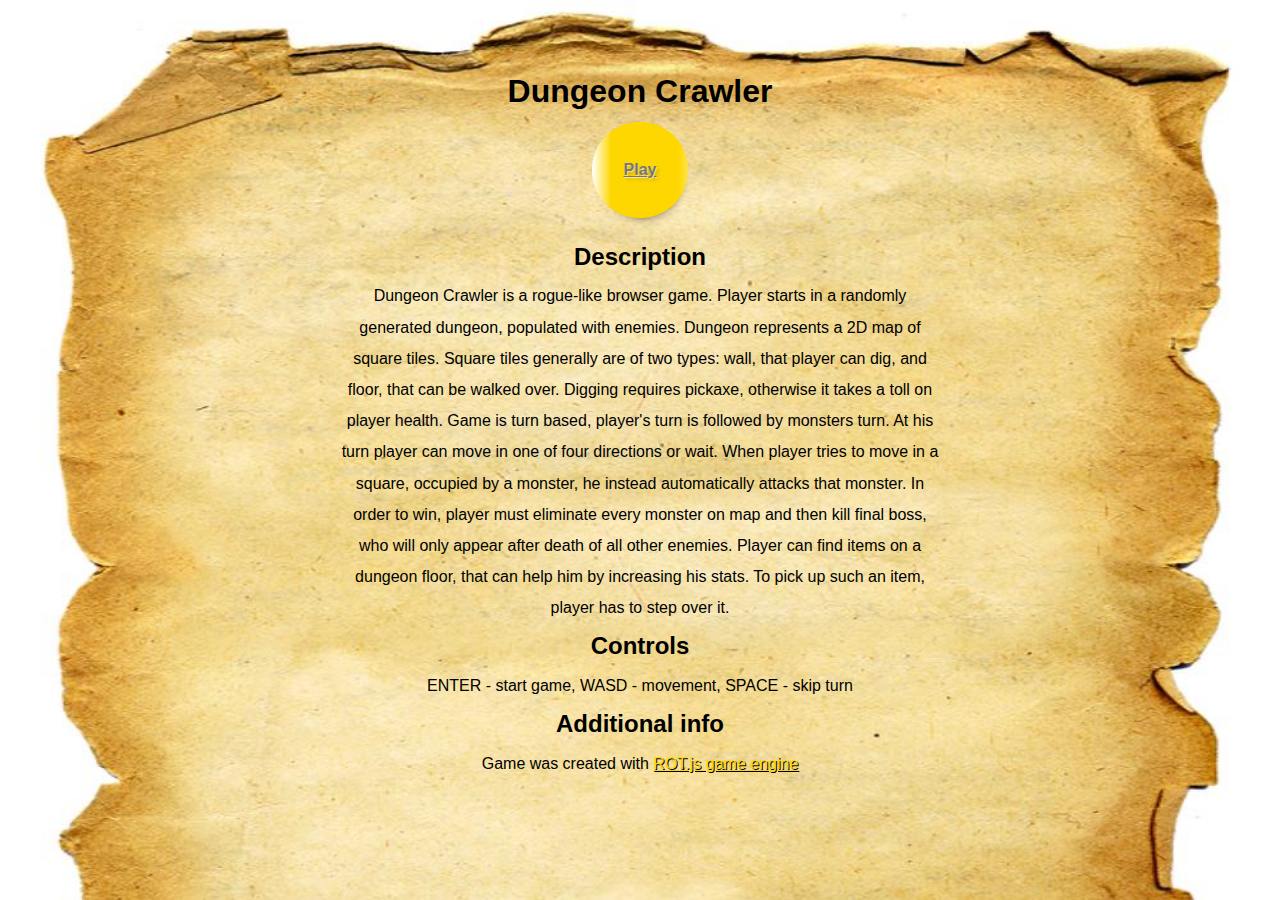
==== commit c2043b3a: "description fix" ====
--- a/index.html
+++ b/index.html
@@ -15,11 +15,12 @@
       <h2 class="subtitle">Description</h2>
       <p class="text">Dungeon Crawler is a rogue-like browser game. Player starts in a randomly generated dungeon, 
           populated with enemies. Dungeon represents a 2D map of square tiles. Square tiles generally are of two types: wall,
-          that player can dig, and floor, that can be walked over. Game is turn based, player's turn is followed by 
-          monsters turn. At his turn player can move in one of four directions or wait. When player tries to move in a square,
-          occupied by a monster, he instead automatically attacks that monster. In order to win, player must eliminate every
-          monster on map and then kill final boss, who will only appear after death of all other enemies. Player can find items
-          on a dungeon floor, that can help him by increasing his stats. To pick up such an item, player has to step over it. 
+          that player can dig, and floor, that can be walked over. Digging requires pickaxe, otherwise it takes a toll on player 
+          health. Game is turn based, player's turn is followed by monsters turn. At his turn player can move in one of four 
+          directions or wait. When player tries to move in a square, occupied by a monster, he instead automatically attacks 
+          that monster. In order to win, player must eliminate every monster on map and then kill final boss, who will only 
+          appear after death of all other enemies. Player can find items on a dungeon floor, that can help him by increasing
+           his stats. To pick up such an item, player has to step over it. 
       </p>
     </section>
     <section class="controls">
